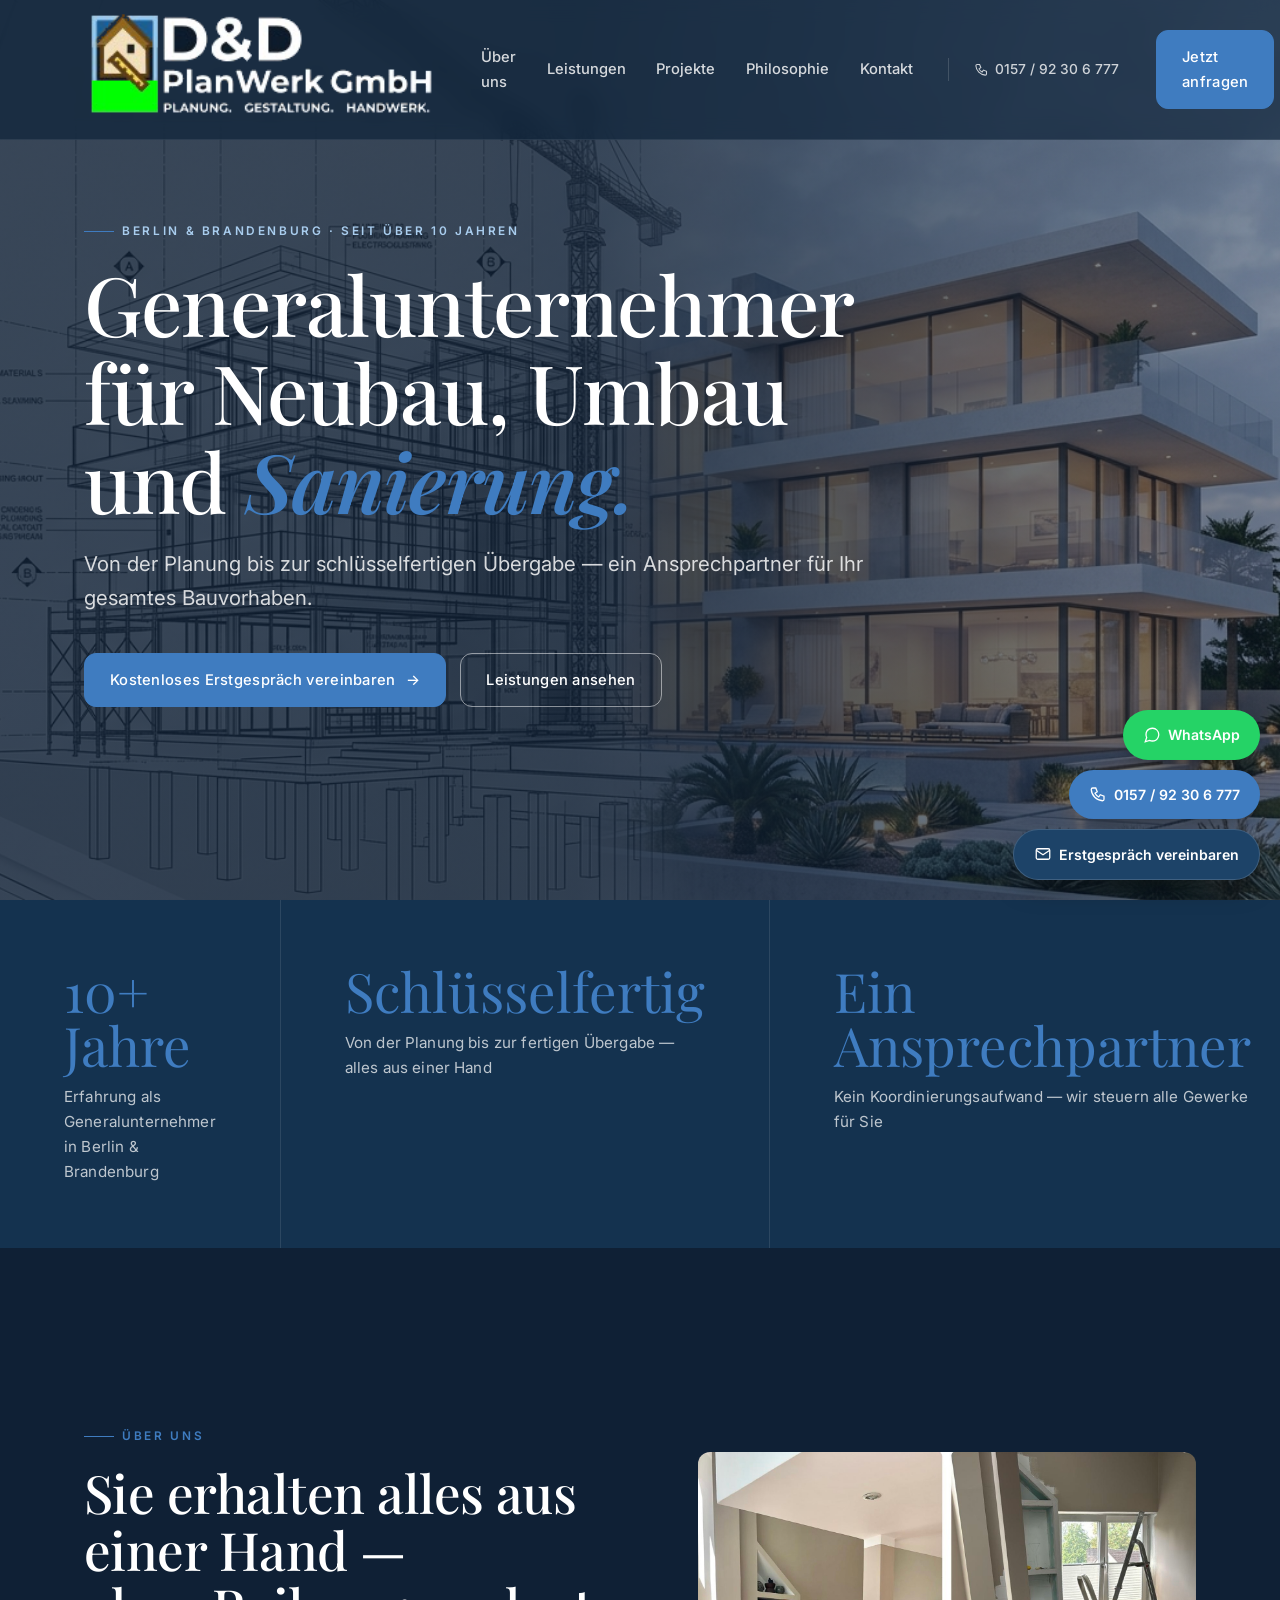
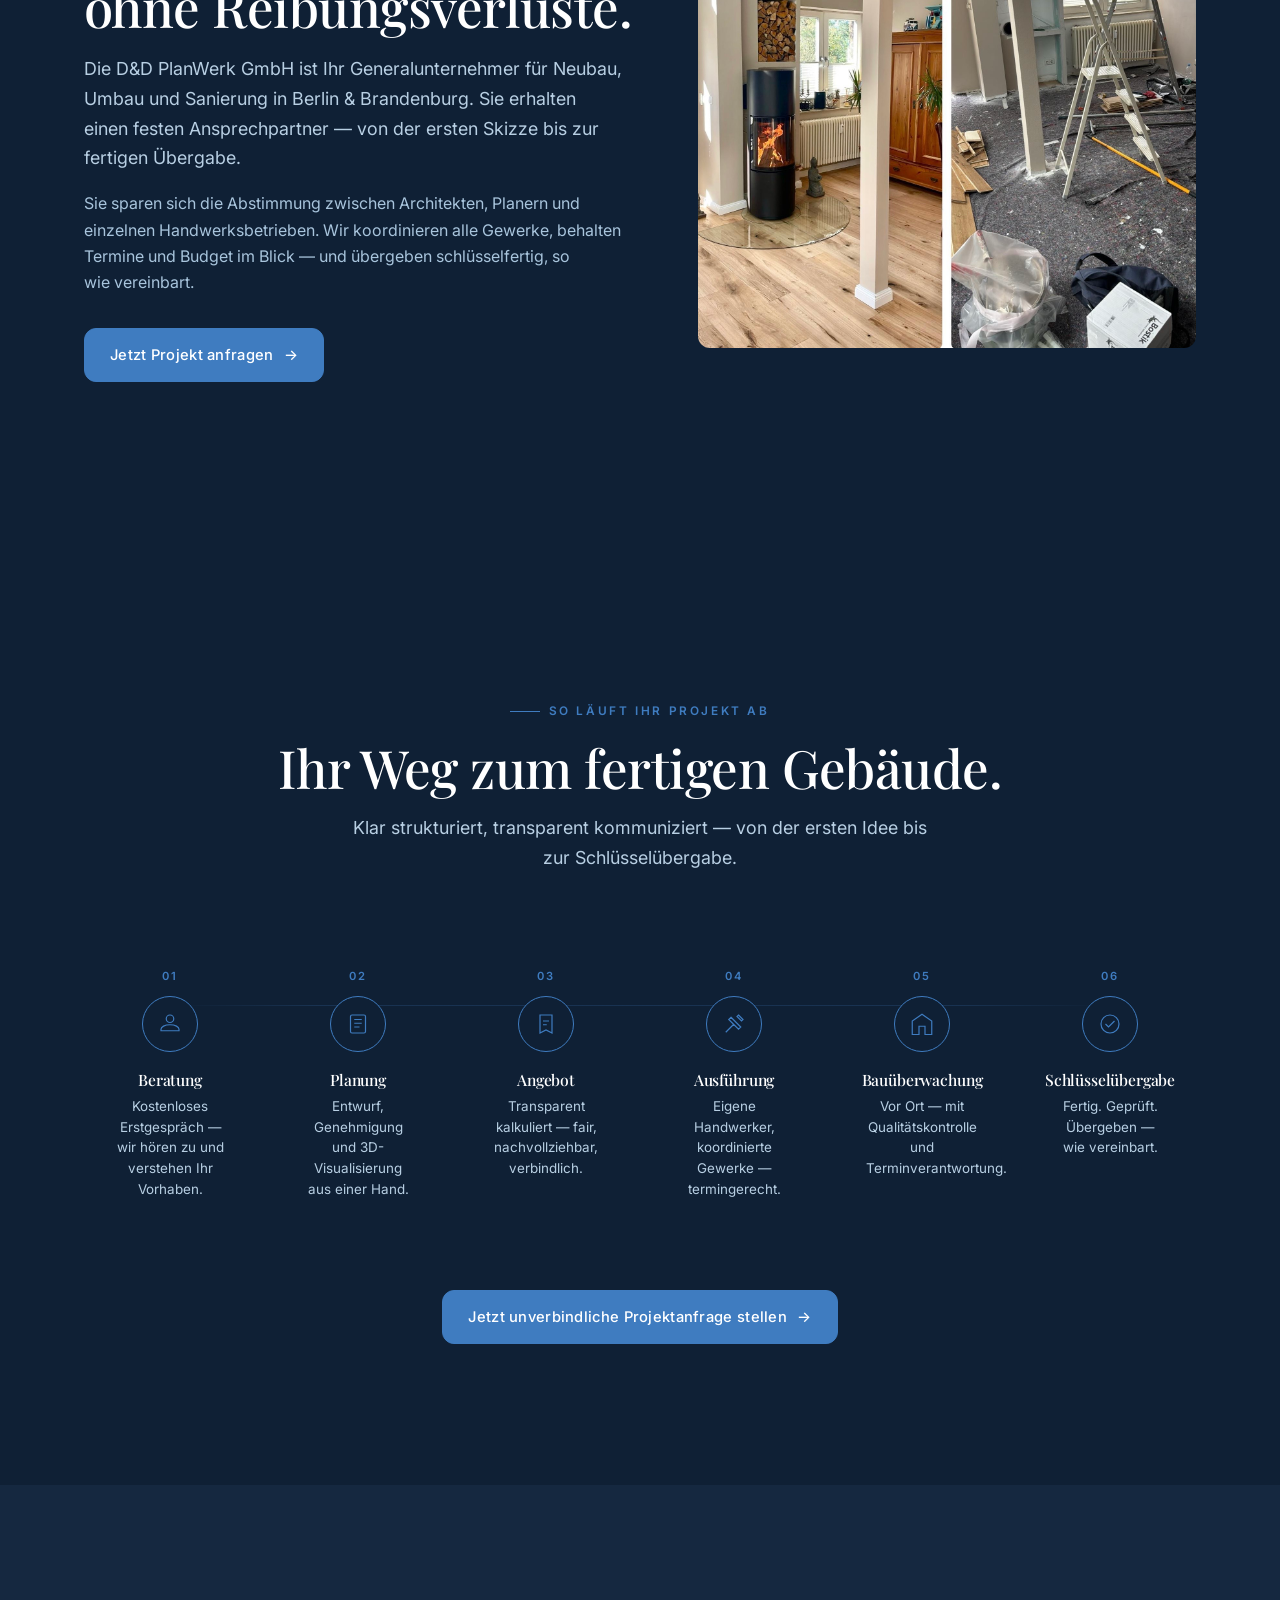
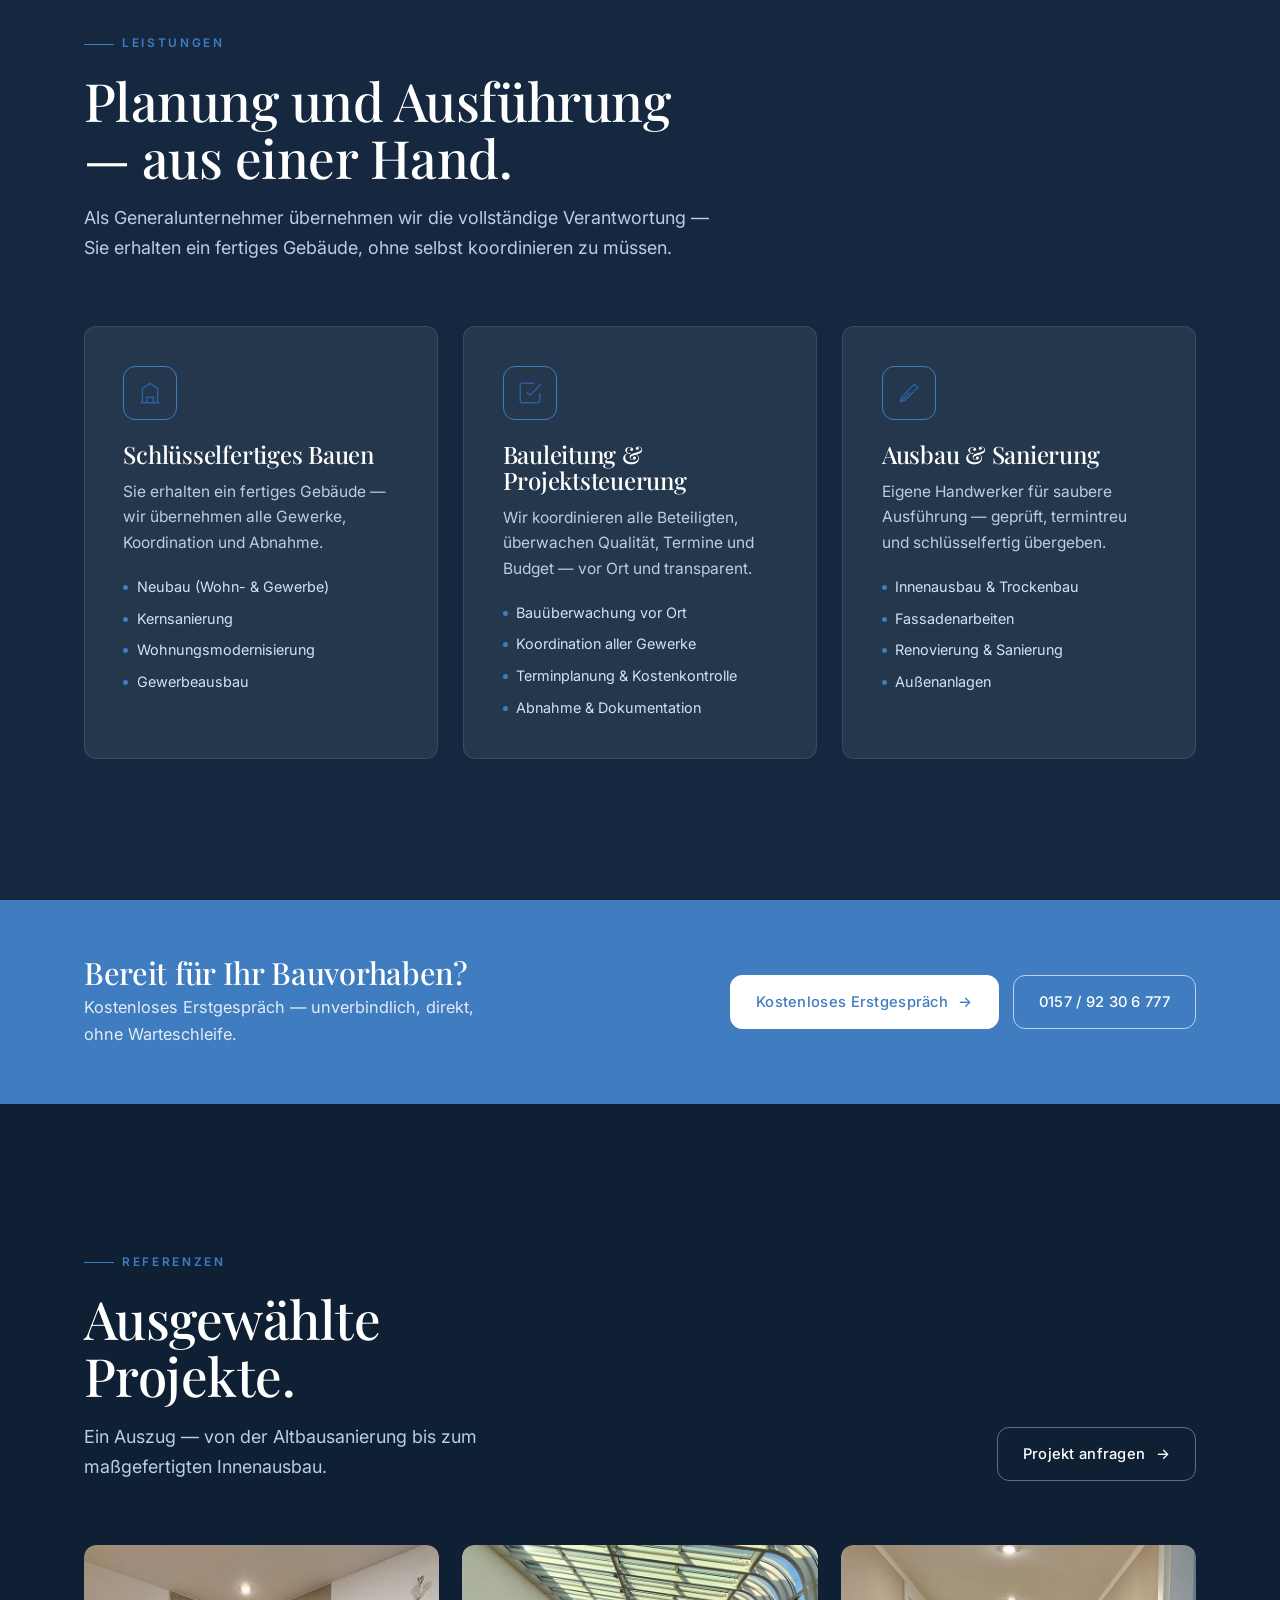
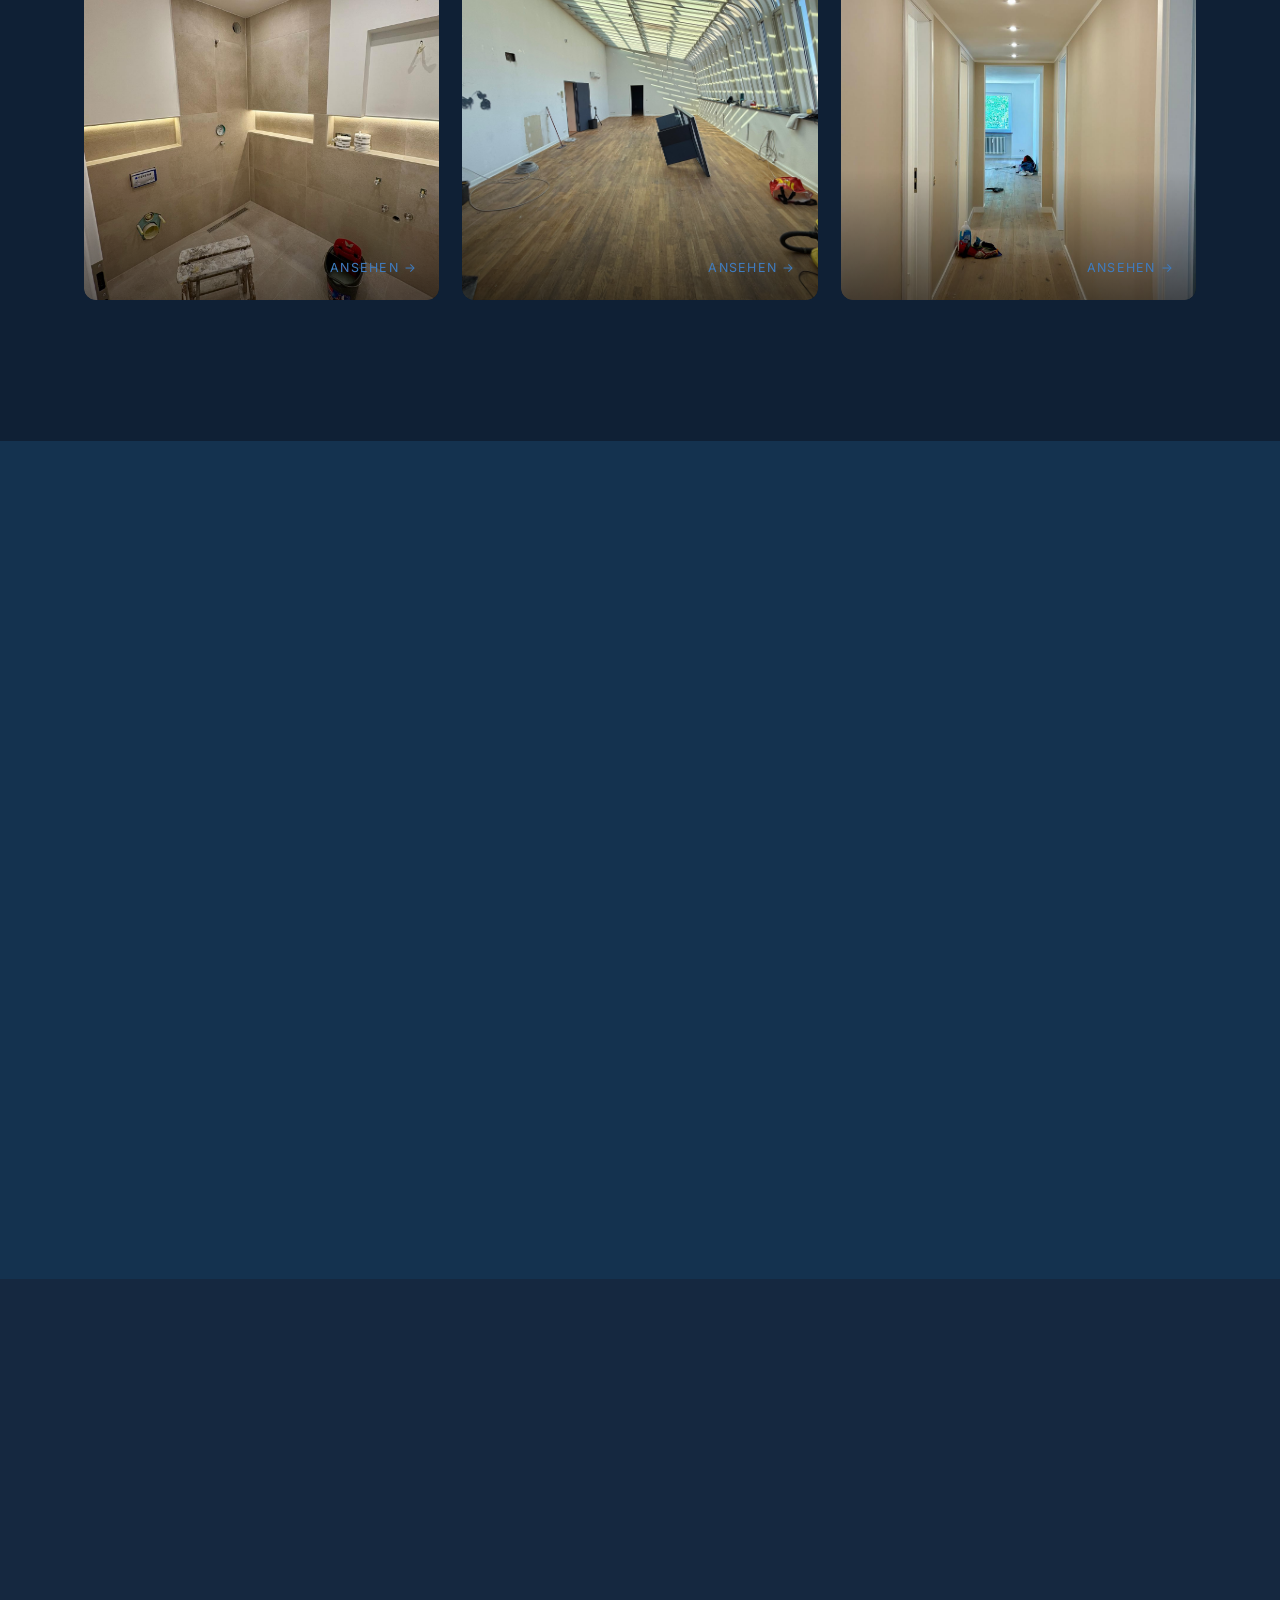
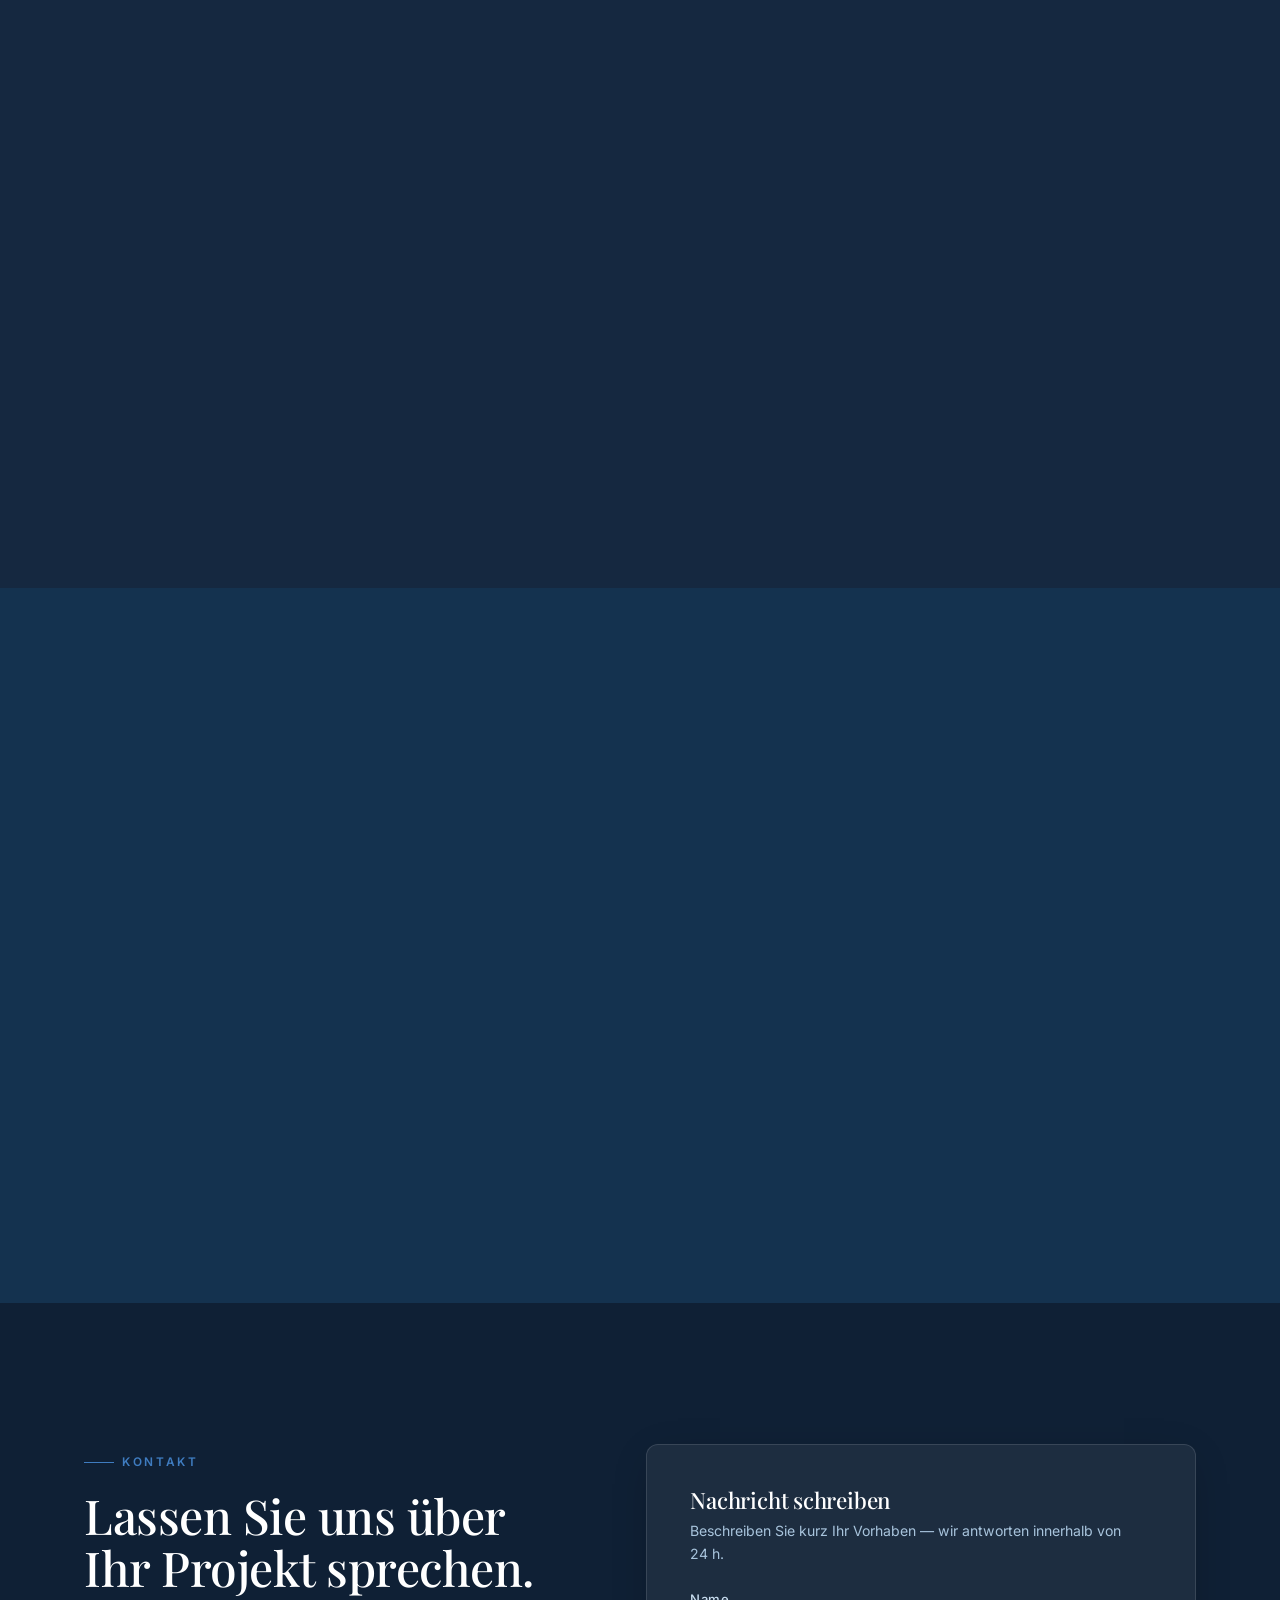
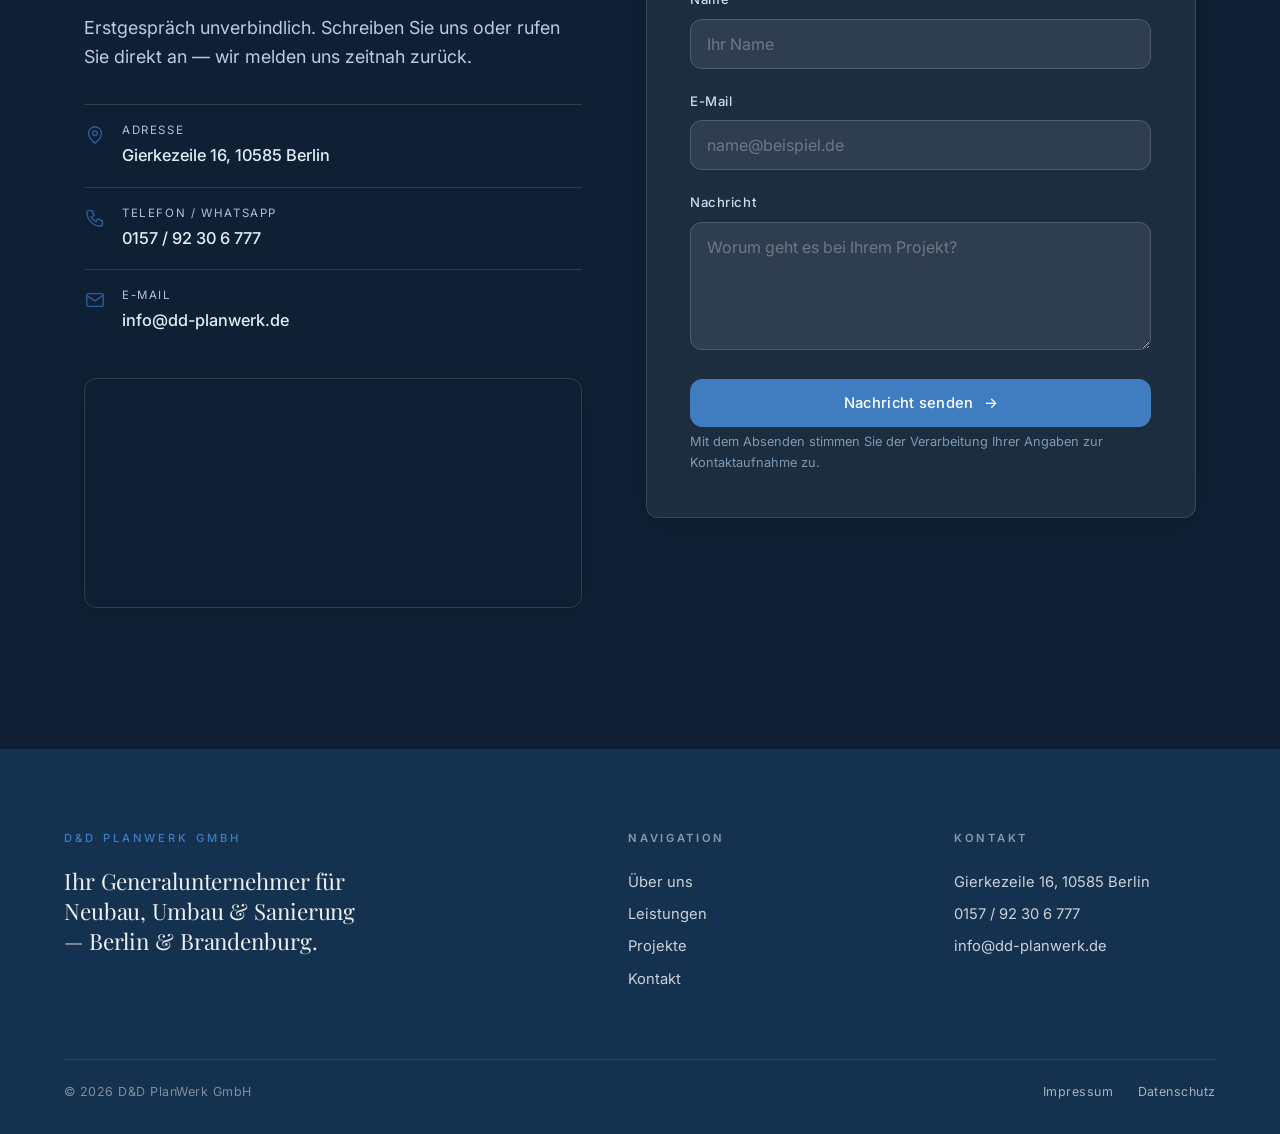
==== index.html @ 65a2e690 "Add files via upload" ====
<!DOCTYPE html>
<html lang="de">
<head>
<meta charset="UTF-8">
<meta name="viewport" content="width=device-width, initial-scale=1.0">
<title>D&D PlanWerk GmbH — Generalunternehmer Berlin & Brandenburg</title>
<meta name="description" content="D&D PlanWerk GmbH – Ihr Generalunternehmer für Neubau, Umbau und Sanierung in Berlin & Brandenburg. Von der Planung bis zur schlüsselfertigen Übergabe – alles aus einer Hand.">
<link rel="preconnect" href="https://fonts.googleapis.com">
<link rel="preconnect" href="https://fonts.gstatic.com" crossorigin>
<link href="https://fonts.googleapis.com/css2?family=Playfair+Display:ital,wght@0,400;0,500;0,600;0,700;1,400&family=Inter:wght@300;400;500;600&display=swap" rel="stylesheet">
<link rel="stylesheet" href="assets/styles.css">
<template id="__bundler_thumbnail" data-bg-color="#0f2035">
  <svg viewBox="0 0 1200 800" xmlns="http://www.w3.org/2000/svg">
    <rect width="1200" height="800" fill="#0f2035"/>
    <rect x="80" y="80" width="200" height="40" rx="4" fill="#3f7cc0" opacity=".6"/>
    <rect x="80" y="200" width="520" height="60" rx="4" fill="#fff" opacity=".9"/>
    <rect x="80" y="280" width="400" height="60" rx="4" fill="#fff" opacity=".9"/>
    <rect x="80" y="360" width="320" height="60" rx="4" fill="#3f7cc0" opacity=".8"/>
    <rect x="80" y="460" width="180" height="48" rx="4" fill="#3f7cc0"/>
    <rect x="280" y="460" width="180" height="48" rx="4" fill="none" stroke="rgba(255,255,255,.4)" stroke-width="2"/>
  </svg>
</template>
</head>
<body data-hero="light">

<!-- ============================== NAV ============================== -->
<nav class="nav" id="nav">
  <a href="#top" class="nav__logo" aria-label="D&D PlanWerk Startseite"><img src="assets/dd-planwerk-logo.png" alt="D&D PlanWerk"></a>
  <div class="nav__links" id="navlinks">
    <a class="lnk" href="#ueber">Über uns</a>
    <a class="lnk" href="#leistungen">Leistungen</a>
    <a class="lnk" href="#projekte">Projekte</a>
    <a class="lnk" href="#philosophie">Philosophie</a>
    <a class="lnk" href="#kontakt">Kontakt</a>
    <a class="nav__tel" href="tel:+4915792306777"><svg viewBox="0 0 24 24" fill="none" stroke="currentColor" stroke-width="1.6"><path d="M5 4h4l2 5-3 2a12 12 0 0 0 5 5l2-3 5 2v4a2 2 0 0 1-2 2A16 16 0 0 1 3 6a2 2 0 0 1 2-2Z"/></svg>0157 / 92 30 6 777</a>
    <a class="btn btn--gold nav__cta" href="#kontakt">Jetzt anfragen</a>
  </div>
  <button class="nav__burger" id="burger" aria-label="Menü öffnen" aria-expanded="false"><span></span><span></span><span></span></button>
  <div class="nav__backdrop" id="navBackdrop"></div>
</nav>

<!-- ============================== HERO ============================== -->
<header class="hero" id="top">
  <div class="hero__inner">
    <span class="eyebrow reveal">Berlin &amp; Brandenburg · seit über 10 Jahren</span>
    <h1 class="reveal" data-d="1">Generalunternehmer für Neubau, Umbau und <span class="gold">Sanierung.</span></h1>
    <p class="lead reveal" data-d="2">Von der Planung bis zur schlüsselfertigen Übergabe — ein Ansprechpartner für Ihr gesamtes Bauvorhaben.</p>
    <div class="hero__btns reveal" data-d="3">
      <a class="btn btn--gold" href="#kontakt">Kostenloses Erstgespräch vereinbaren <span class="arr">→</span></a>
      <a class="btn hero__cta-ghost btn--ghost" href="#leistungen">Leistungen ansehen</a>
    </div>
  </div>
</header>

<!-- ============================== FACTS ============================== -->
<section class="facts" aria-label="Kennzahlen">
  <div class="facts__grid">
    <div class="fact reveal"><div class="fact__num"><span class="count" data-to="10">0</span>+ Jahre</div><div class="fact__label">Erfahrung als Generalunternehmer in Berlin &amp; Brandenburg</div></div>
    <div class="fact reveal" data-d="1"><div class="fact__num">Schlüsselfertig</div><div class="fact__label">Von der Planung bis zur fertigen Übergabe — alles aus einer Hand</div></div>
    <div class="fact reveal" data-d="2"><div class="fact__num">Ein Ansprechpartner</div><div class="fact__label">Kein Koordinierungsaufwand — wir steuern alle Gewerke für Sie</div></div>
  </div>
</section>

<!-- ============================== ÜBER UNS ============================== -->
<section class="sec" id="ueber">
  <div class="wrap about">
    <div class="about__txt">
      <span class="eyebrow reveal">Über uns</span>
      <h2 class="reveal" data-d="1" style="font-size:clamp(2rem,4.4vw,3.3rem);margin-bottom:1.2rem">Sie erhalten alles aus einer Hand —<br>ohne Reibungsverluste.</h2>
      <p class="lead reveal" data-d="1">Die D&amp;D PlanWerk GmbH ist Ihr Generalunternehmer für Neubau, Umbau und Sanierung in Berlin &amp; Brandenburg. Sie erhalten einen festen Ansprechpartner — von der ersten Skizze bis zur fertigen Übergabe.</p>
      <p class="reveal" data-d="2" style="color:var(--ink-soft);margin-top:1.1rem">Sie sparen sich die Abstimmung zwischen Architekten, Planern und einzelnen Handwerksbetrieben. Wir koordinieren alle Gewerke, behalten Termine und Budget im Blick — und übergeben schlüsselfertig, so wie vereinbart.</p>
      <div class="reveal" data-d="3" style="margin-top:2rem">
        <a class="btn btn--gold" href="#kontakt">Jetzt Projekt anfragen <span class="arr">→</span></a>
      </div>
    </div>
    <div class="about__img reveal" data-d="1" style="display:flex;align-items:center;justify-content:center;overflow:hidden;border-radius:var(--radius,12px)"><img src="assets/ueber-uns.jpg" alt="Vorher-Nachher: Sanierung durch D&D PlanWerk" style="width:100%;height:auto;display:block;border-radius:var(--radius,12px)"></div>
  </div>
</section>

<!-- ============================== PROZESS ============================== -->
<section class="sec" id="prozess">
  <div class="wrap">
    <div class="sec__head reveal" style="text-align:center;margin:0 auto;max-width:none">
      <span class="eyebrow">So läuft Ihr Projekt ab</span>
      <h2>Ihr Weg zum fertigen Gebäude.</h2>
      <p class="lead" style="margin:0 auto">Klar strukturiert, transparent kommuniziert — von der ersten Idee bis zur Schlüsselübergabe.</p>
    </div>
    <div class="psteps">
      <div class="pstep reveal" data-d="1">
        <div class="pstep__num">01</div>
        <div class="pstep__ico"><svg viewBox="0 0 32 32" fill="none" stroke="currentColor" stroke-width="1.6"><path d="M16 4a5 5 0 1 1 0 10A5 5 0 0 1 16 4Zm0 13c7 0 12 2.8 12 6v2H4v-2c0-3.2 5-6 12-6Z"/></svg></div>
        <h3>Beratung</h3>
        <p>Kostenloses Erstgespräch — wir hören zu und verstehen Ihr Vorhaben.</p>
      </div>
      <div class="pstep reveal" data-d="2">
        <div class="pstep__num">02</div>
        <div class="pstep__ico"><svg viewBox="0 0 32 32" fill="none" stroke="currentColor" stroke-width="1.6"><rect x="6" y="4" width="20" height="24" rx="2"/><path d="M11 10h10M11 15h10M11 20h7"/></svg></div>
        <h3>Planung</h3>
        <p>Entwurf, Genehmigung und 3D-Visualisierung aus einer Hand.</p>
      </div>
      <div class="pstep reveal" data-d="3">
        <div class="pstep__num">03</div>
        <div class="pstep__ico"><svg viewBox="0 0 32 32" fill="none" stroke="currentColor" stroke-width="1.6"><path d="M8 4h16v24l-8-4-8 4V4Z"/><path d="M12 12h8M12 17h5"/></svg></div>
        <h3>Angebot</h3>
        <p>Transparent kalkuliert — fair, nachvollziehbar, verbindlich.</p>
      </div>
      <div class="pstep reveal">
        <div class="pstep__num">04</div>
        <div class="pstep__ico"><svg viewBox="0 0 32 32" fill="none" stroke="currentColor" stroke-width="1.6"><path d="M5 27 16 16M12 7l13 13-3 3L9 10l3-3ZM22 4l6 6-2 2-6-6 2-2Z"/></svg></div>
        <h3>Ausführung</h3>
        <p>Eigene Handwerker, koordinierte Gewerke — termingerecht.</p>
      </div>
      <div class="pstep reveal" data-d="1">
        <div class="pstep__num">05</div>
        <div class="pstep__ico"><svg viewBox="0 0 32 32" fill="none" stroke="currentColor" stroke-width="1.6"><path d="M16 3 3 12v18h9V19h8v11h9V12L16 3Z"/></svg></div>
        <h3>Bauüberwachung</h3>
        <p>Vor Ort — mit Qualitätskontrolle und Terminverantwortung.</p>
      </div>
      <div class="pstep reveal" data-d="2">
        <div class="pstep__num">06</div>
        <div class="pstep__ico"><svg viewBox="0 0 32 32" fill="none" stroke="currentColor" stroke-width="1.6"><circle cx="16" cy="16" r="12"/><path d="M10 16l4 4 8-8"/></svg></div>
        <h3>Schlüsselübergabe</h3>
        <p>Fertig. Geprüft. Übergeben — wie vereinbart.</p>
      </div>
    </div>
    <div class="psteps__cta reveal">
      <a class="btn btn--gold" href="#kontakt">Jetzt unverbindliche Projektanfrage stellen <span class="arr">→</span></a>
    </div>
  </div>
</section>

<!-- ============================== LEISTUNGEN ============================== -->
<section class="sec sec--paper" id="leistungen">
  <div class="wrap">
    <div class="sec__head reveal">
      <span class="eyebrow">Leistungen</span>
      <h2>Planung und Ausführung — aus einer Hand.</h2>
      <p class="lead">Als Generalunternehmer übernehmen wir die vollständige Verantwortung — Sie erhalten ein fertiges Gebäude, ohne selbst koordinieren zu müssen.</p>
    </div>
    <div class="cards">
      <article class="card reveal" data-d="1">
        <div class="card__ix"><svg viewBox="0 0 24 24" fill="none" stroke="currentColor" stroke-width="1.4"><path d="M3 21h18M5 21V8l7-5 7 5v13M9 21v-5h6v5M9 11h.01M15 11h.01"/></svg></div>
        <h3>Schlüsselfertiges Bauen</h3>
        <p>Sie erhalten ein fertiges Gebäude — wir übernehmen alle Gewerke, Koordination und Abnahme.</p>
        <ul><li>Neubau (Wohn- &amp; Gewerbe)</li><li>Kernsanierung</li><li>Wohnungsmodernisierung</li><li>Gewerbeausbau</li></ul>
      </article>
      <article class="card reveal" data-d="2">
        <div class="card__ix"><svg viewBox="0 0 24 24" fill="none" stroke="currentColor" stroke-width="1.4"><path d="M9 11l3 3L22 4M21 12v7a2 2 0 0 1-2 2H5a2 2 0 0 1-2-2V5a2 2 0 0 1 2-2h11"/></svg></div>
        <h3>Bauleitung &amp; Projektsteuerung</h3>
        <p>Wir koordinieren alle Beteiligten, überwachen Qualität, Termine und Budget — vor Ort und transparent.</p>
        <ul><li>Bauüberwachung vor Ort</li><li>Koordination aller Gewerke</li><li>Terminplanung &amp; Kostenkontrolle</li><li>Abnahme &amp; Dokumentation</li></ul>
      </article>
      <article class="card reveal" data-d="3">
        <div class="card__ix"><svg viewBox="0 0 24 24" fill="none" stroke="currentColor" stroke-width="1.4"><path d="m14 7 3-3 3 3-3 3M4 20l8.5-8.5M14 7l-9 9-1 4 4-1 8.5-8.5"/></svg></div>
        <h3>Ausbau &amp; Sanierung</h3>
        <p>Eigene Handwerker für saubere Ausführung — geprüft, termintreu und schlüsselfertig übergeben.</p>
        <ul><li>Innenausbau &amp; Trockenbau</li><li>Fassadenarbeiten</li><li>Renovierung &amp; Sanierung</li><li>Außenanlagen</li></ul>
      </article>
    </div>
  </div>
</section>

<!-- ============================== CTA BAND ============================== -->
<section class="cta-band">
  <div class="wrap cta-band__inner">
    <div class="cta-band__txt">
      <h3>Bereit für Ihr Bauvorhaben?</h3>
      <p>Kostenloses Erstgespräch — unverbindlich, direkt, ohne Warteschleife.</p>
    </div>
    <div class="cta-band__btns">
      <a class="btn cta-band__primary" href="#kontakt">Kostenloses Erstgespräch <span class="arr">→</span></a>
      <a class="btn cta-band__ghost" href="tel:+4915792306777">0157 / 92 30 6 777</a>
    </div>
  </div>
</section>

<!-- ============================== PROJEKTE ============================== -->
<section class="sec" id="projekte">
  <div class="wrap">
    <div class="sec__head reveal" style="display:flex;justify-content:space-between;align-items:flex-end;flex-wrap:wrap;gap:20px;max-width:none">
      <div style="max-width:48ch">
        <span class="eyebrow">Referenzen</span>
        <h2>Ausgewählte Projekte.</h2>
        <p class="lead">Ein Auszug — von der Altbausanierung bis zum maßgefertigten Innenausbau.</p>
      </div>
      <a class="btn btn--ghost" href="#kontakt">Projekt anfragen <span class="arr">→</span></a>
    </div>
    <div class="proj" id="projGrid">
      <a class="pcard reveal" data-d="1" href="projekt.html?p=01"><div class="ph has-img" style="background-image:url('assets/projekte/01/04-bad-nachher.jpeg')"></div><div class="meta"><b>Altbausanierung Charlottenburg</b><span class="tag">Planung · Handwerk</span><span class="more">Ansehen →</span></div></a>
      <a class="pcard reveal" data-d="2" href="projekt.html?p=02"><div class="ph has-img" style="background-image:url('assets/projekte/02/03-loft-prozess.jpeg')"></div><div class="meta"><b>Loft-Umbau Prenzlauer Berg</b><span class="tag">Gestaltung · Innenausbau</span><span class="more">Ansehen →</span></div></a>
      <a class="pcard reveal" data-d="3" href="projekt.html?p=03"><div class="ph has-img" style="background-image:url('assets/projekte/03/04-flur-nachher.jpeg')"></div><div class="meta"><b>Praxis Mitte</b><span class="tag">Trockenbau · Licht</span><span class="more">Ansehen →</span></div></a>
    </div>
  </div>
</section>

<!-- ============================== PHILOSOPHIE ============================== -->
<section class="sec phil" id="philosophie">
  <div class="wrap">
    <div class="sec__head reveal">
      <span class="eyebrow">Philosophie &amp; Werte</span>
      <h2>Worauf Sie sich bei uns verlassen.</h2>
      <p class="lead">Kein Marketing-Versprechen — sondern die Art, wie wir arbeiten.</p>
    </div>
    <div class="phil__grid phil__grid--5">
      <div class="value reveal" data-d="1">
        <div class="value__ix"><svg viewBox="0 0 44 44" fill="none" stroke="currentColor" stroke-width="1.2"><path d="M22 9l2.6 8H32l-6.5 4.7 2.5 7.8L22 25l-6 4.5 2.5-7.8L12 17h7.4L22 9Z"/></svg></div>
        <h3>Qualität</h3>
        <p>Saubere Ausführung, geprüfte Materialien, lückenlose Dokumentation — wir liefern, was wir versprechen.</p>
      </div>
      <div class="value reveal" data-d="2">
        <div class="value__ix"><svg viewBox="0 0 44 44" fill="none" stroke="currentColor" stroke-width="1.2"><path d="M9 22l9 9 17-17"/><circle cx="22" cy="22" r="18"/></svg></div>
        <h3>Zuverlässigkeit</h3>
        <p>Ein Ansprechpartner, klare Kommunikation, keine Überraschungen — vom ersten Gespräch bis zur Übergabe.</p>
      </div>
      <div class="value reveal" data-d="3">
        <div class="value__ix"><svg viewBox="0 0 44 44" fill="none" stroke="currentColor" stroke-width="1.2"><rect x="10" y="10" width="24" height="24" rx="3"/><path d="M16 8v4M28 8v4M10 20h24"/></svg></div>
        <h3>Termintreue</h3>
        <p>Vereinbarte Termine sind keine Richtwerte. Wir planen verbindlich und halten ein — auch bei komplexen Projekten.</p>
      </div>
      <div class="value reveal">
        <div class="value__ix"><svg viewBox="0 0 44 44" fill="none" stroke="currentColor" stroke-width="1.2"><circle cx="22" cy="22" r="13"/><path d="M22 14v4M18 20a4 4 0 0 1 8 0c0 2-1.3 3.2-2.7 4S22 25.5 22 27M22 29v2"/></svg></div>
        <h3>Kostensicherheit</h3>
        <p>Ehrliche Angebote, nachvollziehbare Kalkulation — was wir nennen, gilt auch wenn es mal eng wird.</p>
      </div>
      <div class="value reveal" data-d="1">
        <div class="value__ix"><svg viewBox="0 0 44 44" fill="none" stroke="currentColor" stroke-width="1.2"><path d="M22 7c6 6 11 9 11 16a11 11 0 0 1-22 0c0-7 5-10 11-16Z"/><path d="M22 16v14"/></svg></div>
        <h3>Nachhaltigkeit</h3>
        <p>Langlebige Materialien, ehrliche Konstruktion — gebaut, um Jahrzehnte zu halten, nicht um nachgebessert zu werden.</p>
      </div>
    </div>
  </div>
</section>

<!-- ============================== TESTIMONIALS ============================== -->
<section class="sec sec--paper" id="stimmen">
  <div class="wrap">
    <div class="sec__head reveal">
      <span class="eyebrow">Google Bewertungen</span>
      <h2>Was Bauherren über uns sagen.</h2>
    </div>
    <div class="g-rating reveal" data-d="1">
      <div class="g-logo">
        <svg viewBox="0 0 24 24" width="36" height="36"><path d="M22.56 12.25c0-.78-.07-1.53-.2-2.25H12v4.26h5.92c-.26 1.37-1.04 2.53-2.21 3.31v2.77h3.57c2.08-1.92 3.28-4.74 3.28-8.09Z" fill="#4285F4"/><path d="M12 23c2.97 0 5.46-.98 7.28-2.66l-3.57-2.77c-.98.66-2.23 1.06-3.71 1.06-2.86 0-5.29-1.93-6.16-4.53H2.18v2.84C3.99 20.53 7.7 23 12 23Z" fill="#34A853"/><path d="M5.84 14.09c-.22-.66-.35-1.36-.35-2.09s.13-1.43.35-2.09V7.07H2.18C1.43 8.55 1 10.22 1 12s.43 3.45 1.18 4.93l3.66-2.84Z" fill="#FBBC05"/><path d="M12 5.38c1.62 0 3.06.56 4.21 1.64l3.15-3.15C17.45 2.09 14.97 1 12 1 7.7 1 3.99 3.47 2.18 7.07l3.66 2.84c.87-2.6 3.3-4.53 6.16-4.53Z" fill="#EA4335"/></svg>
        <span class="g-logo__label">Google</span>
      </div>
      <div class="g-rating__score">4,9</div>
      <div class="g-rating__detail">
        <div class="g-rating__stars">★★★★★</div>
        <div class="g-rating__label">von 5 · Basierend auf Google Bewertungen</div>
      </div>
    </div>
    <div class="quotes">
      <figure class="quote reveal" data-d="1">
        <div class="stars">★★★★★</div>
        <div class="quote__mark">"</div>
        <p>Endlich ein Ansprechpartner statt fünf. Planung und Ausführung liefen Hand in Hand — und der Termin stand.</p>
        <figcaption class="quote__who"><span class="quote__av" data-init="FB"></span><span><b>Familie Berger</b><span>Sanierung Altbau, Charlottenburg</span></span></figcaption>
      </figure>
      <figure class="quote reveal" data-d="2">
        <div class="stars">★★★★★</div>
        <div class="quote__mark">"</div>
        <p>Vom 3D-Entwurf bis zur fertigen Küche alles aus einem Haus. Sauber gearbeitet, fair kalkuliert.</p>
        <figcaption class="quote__who"><span class="quote__av" data-init="MK"></span><span><b>M. Krüger</b><span>Loft-Umbau, Prenzlauer Berg</span></span></figcaption>
      </figure>
      <figure class="quote reveal" data-d="3">
        <div class="stars">★★★★★</div>
        <div class="quote__mark">"</div>
        <p>Transparent, zuverlässig, ehrlich beraten. Man merkt, dass hier Handwerker und Planer zusammensitzen.</p>
        <figcaption class="quote__who"><span class="quote__av" data-init="SP"></span><span><b>Dr. Sane Praxis</b><span>Praxisausbau, Berlin-Mitte</span></span></figcaption>
      </figure>
    </div>
  </div>
</section>

<!-- ============================== FINAL CTA ============================== -->
<section class="final-cta">
  <div class="wrap">
    <div class="final-cta__inner reveal">
      <h2>Ihr Projekt wartet.<br><span class="final-cta__gold">Wir auch.</span></h2>
      <p>Schildern Sie uns kurz Ihr Vorhaben — kostenlos, unverbindlich, ohne Warteschleife. Wir melden uns innerhalb von 24 Stunden.</p>
      <div class="final-cta__btns">
        <a class="btn btn--gold" href="#kontakt">Jetzt Projektanfrage stellen <span class="arr">→</span></a>
        <a class="final-cta__tel" href="tel:+4915792306777"><svg viewBox="0 0 24 24" fill="none" stroke="currentColor" stroke-width="1.5"><path d="M5 4h4l2 5-3 2a12 12 0 0 0 5 5l2-3 5 2v4a2 2 0 0 1-2 2A16 16 0 0 1 3 6a2 2 0 0 1 2-2Z"/></svg>0157 / 92 30 6 777</a>
        <a class="final-cta__tel" href="https://wa.me/4915792306777"><svg viewBox="0 0 24 24" fill="none" stroke="currentColor" stroke-width="1.5"><path d="M21 11.5a8.38 8.38 0 0 1-.9 3.8 8.5 8.5 0 0 1-7.6 4.7 8.38 8.38 0 0 1-3.8-.9L3 21l1.9-5.7a8.38 8.38 0 0 1-.9-3.8 8.5 8.5 0 0 1 4.7-7.6 8.38 8.38 0 0 1 3.8-.9h.5a8.48 8.48 0 0 1 8 8v.5Z"/></svg>WhatsApp schreiben</a>
      </div>
    </div>
  </div>
</section>

<!-- ============================== KONTAKT ============================== -->
<section class="sec" id="kontakt">
  <div class="wrap contact">
    <div class="contact__info reveal">
      <span class="eyebrow">Kontakt</span>
      <h2>Lassen Sie uns über Ihr Projekt sprechen.</h2>
      <p class="lead">Erstgespräch unverbindlich. Schreiben Sie uns oder rufen Sie direkt an — wir melden uns zeitnah zurück.</p>
      <div class="cinfo">
        <div><span class="ic"><svg viewBox="0 0 24 24"><path d="M12 21s-7-5.5-7-11a7 7 0 0 1 14 0c0 5.5-7 11-7 11Z"/><circle cx="12" cy="10" r="2.5"/></svg></span><span><small>Adresse</small><b>Gierkezeile 16, 10585 Berlin</b></span></div>
        <a href="tel:+4915792306777"><span class="ic"><svg viewBox="0 0 24 24"><path d="M5 4h4l2 5-3 2a12 12 0 0 0 5 5l2-3 5 2v4a2 2 0 0 1-2 2A16 16 0 0 1 3 6a2 2 0 0 1 2-2Z"/></svg></span><span><small>Telefon / WhatsApp</small><b>0157 / 92 30 6 777</b></span></a>
        <a href="mailto:info@dd-planwerk.de"><span class="ic"><svg viewBox="0 0 24 24"><rect x="3" y="5" width="18" height="14" rx="2"/><path d="m3 7 9 6 9-6"/></svg></span><span><small>E-Mail</small><b>info@dd-planwerk.de</b></span></a>
      </div>
      <div class="map">
        <iframe title="Karte — Gierkezeile 16, 10585 Berlin" loading="eager" referrerpolicy="no-referrer-when-downgrade" src="https://www.google.com/maps?q=Gierkezeile%2016,%2010585%20Berlin&output=embed"></iframe>
      </div>
    </div>
    <div class="reveal" data-d="1">
      <form class="form" id="form" novalidate>
        <div class="form__head">
          <h3>Nachricht schreiben</h3>
          <p>Beschreiben Sie kurz Ihr Vorhaben — wir antworten innerhalb von 24 h.</p>
        </div>
        <div class="form__ok" id="ok"><span style="font-size:1.2rem">✓</span> Vielen Dank! Ihre Nachricht ist angekommen — wir melden uns zeitnah.</div>
        <div class="field" id="f-name">
          <label for="name">Name</label>
          <input id="name" name="name" type="text" placeholder="Ihr Name" autocomplete="name">
          <span class="err">Bitte geben Sie Ihren Namen ein.</span>
        </div>
        <div class="field" id="f-email">
          <label for="email">E-Mail</label>
          <input id="email" name="email" type="email" placeholder="name@beispiel.de" autocomplete="email">
          <span class="err">Bitte geben Sie eine gültige E-Mail-Adresse ein.</span>
        </div>
        <div class="field" id="f-msg">
          <label for="msg">Nachricht</label>
          <textarea id="msg" name="msg" placeholder="Worum geht es bei Ihrem Projekt?"></textarea>
          <span class="err">Bitte beschreiben Sie kurz Ihr Anliegen.</span>
        </div>
        <button class="btn btn--gold" type="submit" style="width:100%;justify-content:center">Nachricht senden <span class="arr">→</span></button>
        <p class="form__note">Mit dem Absenden stimmen Sie der Verarbeitung Ihrer Angaben zur Kontaktaufnahme zu.</p>
      </form>
    </div>
  </div>
</section>

<!-- ============================== FOOTER ============================== -->
<footer class="foot">
  <div class="foot__top">
    <div>
      <span class="foot__eyebrow">D&amp;D PlanWerk GmbH</span>
      <p class="foot__tag">Ihr Generalunternehmer für Neubau, Umbau &amp; Sanierung — Berlin &amp; Brandenburg.</p>
    </div>
    <div class="foot__cols">
      <div class="foot__col">
        <h5>Navigation</h5>
        <a href="#ueber">Über uns</a><a href="#leistungen">Leistungen</a><a href="#projekte">Projekte</a><a href="#kontakt">Kontakt</a>
      </div>
      <div class="foot__col">
        <h5>Kontakt</h5>
        <p>Gierkezeile 16, 10585 Berlin</p>
        <a href="tel:+4915792306777">0157 / 92 30 6 777</a>
        <a href="mailto:info@dd-planwerk.de">info@dd-planwerk.de</a>
      </div>
    </div>
  </div>
  <div class="foot__bar">
    <span>© 2026 D&amp;D PlanWerk GmbH</span>
    <nav><a href="#" class="js-legal" data-doc="impressum">Impressum</a><a href="#" class="js-legal" data-doc="datenschutz">Datenschutz</a></nav>
  </div>
</footer>

<!-- ============================== FLOATING CONTACT ============================== -->
<div class="fab-group" id="fabGroup">
  <a class="fab fab--wa" href="https://wa.me/4915792306777" target="_blank" rel="noopener" aria-label="WhatsApp schreiben">
    <svg viewBox="0 0 24 24" fill="none" stroke="currentColor" stroke-width="1.7"><path d="M21 11.5a8.38 8.38 0 0 1-.9 3.8 8.5 8.5 0 0 1-7.6 4.7 8.38 8.38 0 0 1-3.8-.9L3 21l1.9-5.7a8.38 8.38 0 0 1-.9-3.8 8.5 8.5 0 0 1 4.7-7.6 8.38 8.38 0 0 1 3.8-.9h.5a8.48 8.48 0 0 1 8 8v.5Z"/></svg>
    <span class="fab__txt">WhatsApp</span>
  </a>
  <a class="fab fab--tel" href="tel:+4915792306777" aria-label="Direkt anrufen">
    <svg viewBox="0 0 24 24" fill="none" stroke="currentColor" stroke-width="1.7"><path d="M5 4h4l2 5-3 2a12 12 0 0 0 5 5l2-3 5 2v4a2 2 0 0 1-2 2A16 16 0 0 1 3 6a2 2 0 0 1 2-2Z"/></svg>
    <span class="fab__txt">0157 / 92 30 6 777</span>
  </a>
  <a class="fab fab--form" href="#kontakt" aria-label="Kontaktformular">
    <svg viewBox="0 0 24 24" fill="none" stroke="currentColor" stroke-width="1.7"><rect x="3" y="5" width="18" height="14" rx="2"/><path d="m3 7 9 6 9-6"/></svg>
    <span class="fab__txt">Erstgespräch vereinbaren</span>
  </a>
</div>

<!-- ============================== LEGAL OVERLAY ============================== -->
<div class="legal" id="legal" role="dialog" aria-modal="true" aria-labelledby="legal-title">
  <div class="legal__panel">
    <button class="legal__close" id="legal-close" aria-label="Schließen">×</button>

    <!-- IMPRESSUM -->
    <article class="legal__doc" id="doc-impressum" hidden>
      <span class="eyebrow">Rechtliches</span>
      <h2 id="legal-title-imp">Impressum</h2>
      <h3>Angaben gemäß § 5 DDG</h3>
      <p class="kv"><b>D&amp;D PlanWerk GmbH</b></p>
      <p class="kv">Gierkezeile 16</p>
      <p class="kv">10585 Berlin</p>
      <p class="kv">Deutschland</p>
      <p class="kv" style="margin-top:.6rem">Telefon: <a href="tel:+4915792306777">+49 1579 2306777</a></p>
      <p class="kv">E-Mail: <a href="mailto:info@dd-planwerk.de">info@dd-planwerk.de</a></p>
      <p class="kv">Vertreten durch die Geschäftsführung</p>
      <h3>Handelsregistereintrag</h3>
      <p class="kv">Handelsregister: Amtsgericht Potsdam</p>
      <p class="kv">Handelsregisternummer (HRB): 39822</p>
      <h3>Umsatzsteuer</h3>
      <p class="kv">Umsatzsteuer-Identifikationsnummer gemäß § 27a UStG: DE450839998</p>
      <h3>Verantwortlich für den Inhalt nach § 18 Abs. 2 MStV</h3>
      <p class="kv">D&amp;D PlanWerk GmbH, Gierkezeile 16, 10585 Berlin</p>
      <h3>EU-Streitbeilegung / OS-Plattform</h3>
      <p>Die Europäische Kommission stellt eine Plattform zur Online-Streitbeilegung (OS) bereit: <a href="https://ec.europa.eu/consumers/odr" target="_blank" rel="noopener">https://ec.europa.eu/consumers/odr</a>. Wir sind nicht verpflichtet und nicht bereit, an einem Streitbeilegungsverfahren vor einer Verbraucherschlichtungsstelle teilzunehmen.</p>
      <h3>Haftung für Inhalte</h3>
      <p>Als Diensteanbieter sind wir gemäß § 7 Abs. 1 TMG für eigene Inhalte auf diesen Seiten verantwortlich. Nach §§ 8 bis 10 TMG sind wir jedoch nicht verpflichtet, übermittelte oder gespeicherte fremde Informationen zu überwachen oder nach Umständen zu forschen, die auf eine rechtswidrige Tätigkeit hinweisen.</p>
      <h3>Haftung für Links</h3>
      <p>Für externe Links zu fremden Webseiten übernehmen wir keine Haftung. Für deren Inhalte sind ausschließlich die jeweiligen Betreiber verantwortlich.</p>
      <h3>Urheberrecht</h3>
      <p>Die auf dieser Website veröffentlichten Inhalte unterliegen dem deutschen Urheberrecht. Jede Art der Verwertung bedarf der vorherigen schriftlichen Zustimmung des jeweiligen Rechteinhabers.</p>
    </article>

    <!-- DATENSCHUTZ -->
    <article class="legal__doc" id="doc-datenschutz" hidden>
      <span class="eyebrow">Rechtliches</span>
      <h2 id="legal-title-ds">Datenschutzerklärung</h2>
      <p class="intro">Der Schutz Ihrer personenbezogenen Daten hat für die D&amp;D PlanWerk GmbH höchste Priorität.</p>
      <h3>1. Verantwortlicher für die Datenverarbeitung</h3>
      <p class="kv"><b>D&amp;D PlanWerk GmbH</b>, Gierkezeile 16, 10585 Berlin</p>
      <p class="kv">E-Mail: <a href="mailto:info@dd-planwerk.de">info@dd-planwerk.de</a> · Telefon: +49 1579 2306777</p>
      <h3>2. Grundsätze der Datenverarbeitung</h3>
      <p>Wir verarbeiten personenbezogene Daten ausschließlich im gesetzlich erlaubten Rahmen sowie nach den Grundsätzen: Rechtmäßigkeit, Transparenz, Zweckbindung, Datenminimierung, Richtigkeit, Speicherbegrenzung, Integrität und Vertraulichkeit.</p>
      <h3>3. Daten beim Besuch unserer Website</h3>
      <p>Beim Aufruf werden automatisiert Informationen erfasst: IP-Adresse, Datum/Uhrzeit, abgerufene Inhalte, Browser-Typ und Betriebssystem. Rechtsgrundlage: Art. 6 Abs. 1 lit. f DSGVO.</p>
      <h3>4. Kontaktaufnahme</h3>
      <p>Wenn Sie uns kontaktieren, verarbeiten wir Ihre Daten zur Beantwortung Ihres Anliegens. Rechtsgrundlage: Art. 6 Abs. 1 lit. b DSGVO.</p>
      <h3>5. Cookies</h3>
      <p>Technisch notwendige Cookies werden ohne Einwilligung verwendet. Optionale Cookies nur nach ausdrücklicher Zustimmung.</p>
      <h3>6. Datensicherheit</h3>
      <p>Wir setzen technische und organisatorische Sicherheitsmaßnahmen nach Art. 32 DSGVO ein (u. a. SSL-Verschlüsselung).</p>
      <h3>7. Rechte der betroffenen Personen</h3>
      <p>Sie haben jederzeit das Recht auf Auskunft (Art. 15), Berichtigung (Art. 16), Löschung (Art. 17), Einschränkung (Art. 18), Datenübertragbarkeit (Art. 20) und Widerspruch (Art. 21 DSGVO).</p>
      <h3>8. Änderungen dieser Datenschutzerklärung</h3>
      <p>Wir behalten uns vor, diese Datenschutzerklärung anzupassen, um sie gesetzlichen Anforderungen anzupassen.</p>
    </article>
  </div>
</div>

<!-- ============================== TWEAKS ============================== -->
<div id="tweaks">
  <h4>Tweaks <button class="tw-close" id="tw-close" aria-label="Schließen">×</button></h4>
  <div class="tw-row">
    <span>Hero</span>
    <div class="seg" data-key="hero"><button data-val="dark">Dunkel</button><button data-val="light">Hell</button></div>
  </div>
  <div class="tw-row">
    <span>Akzentfarbe</span>
    <div class="seg" data-key="accent"><button data-val="blau">Blau</button><button data-val="hell">Hellblau</button></div>
  </div>
  <div class="tw-row">
    <span>Eckenstil</span>
    <div class="seg" data-key="corners"><button data-val="sharp">Scharf</button><button data-val="soft">Weich</button></div>
  </div>
</div>

<script>
if('scrollRestoration' in history){ history.scrollRestoration = 'manual'; }
(function(){
  const nav = performance.getEntriesByType && performance.getEntriesByType('navigation')[0];
  const isReload = nav ? nav.type === 'reload' : (performance.navigation && performance.navigation.type === 1);
  if(isReload && location.hash){ history.replaceState(null, '', location.pathname + location.search); }
  window.addEventListener('load', ()=>{ if(isReload || !location.hash) window.scrollTo(0,0); });
})();

const TWEAKS = { "hero": "dark", "accent": "blau", "corners": "soft" };
const ACCENTS = {
  blau:{a:"#3f7cc0",d:"#2c5e9b",t:"rgba(63,124,192,.12)"},
  hell:{a:"#6fa8dc",d:"#3f7cc0",t:"rgba(111,168,220,.16)"}
};
function applyTweaks(){
  document.body.setAttribute('data-hero', TWEAKS.hero);
  const ac = ACCENTS[TWEAKS.accent] || ACCENTS.blau;
  document.documentElement.style.setProperty('--gold', ac.a);
  document.documentElement.style.setProperty('--gold-deep', ac.d);
  document.documentElement.style.setProperty('--gold-tint', ac.t);
  document.documentElement.style.setProperty('--radius', TWEAKS.corners === 'soft' ? '12px' : '0px');
  document.querySelectorAll('#tweaks .seg').forEach(seg=>{
    const key = seg.dataset.key;
    seg.querySelectorAll('button').forEach(b=>b.classList.toggle('on', b.dataset.val === TWEAKS[key]));
  });
}
applyTweaks();

window.addEventListener('message', e=>{
  const t = e.data && e.data.type;
  if(t === '__activate_edit_mode') document.getElementById('tweaks').classList.add('show');
  if(t === '__deactivate_edit_mode') document.getElementById('tweaks').classList.remove('show');
});
window.parent.postMessage({type:'__edit_mode_available'}, '*');
document.getElementById('tw-close').addEventListener('click', ()=>{
  document.getElementById('tweaks').classList.remove('show');
  window.parent.postMessage({type:'__edit_mode_dismissed'}, '*');
});
document.querySelectorAll('#tweaks .seg button').forEach(btn=>{
  btn.addEventListener('click', ()=>{
    const key = btn.closest('.seg').dataset.key;
    TWEAKS[key] = btn.dataset.val;
    applyTweaks();
    window.parent.postMessage({type:'__edit_mode_set_keys', edits:{[key]:btn.dataset.val}}, '*');
  });
});

const nav = document.getElementById('nav');
const onScroll = ()=> nav.classList.toggle('scrolled', window.scrollY > 40);
onScroll(); window.addEventListener('scroll', onScroll, {passive:true});

const burger = document.getElementById('burger');
const backdrop = document.getElementById('navBackdrop');
function setMenu(open){
  nav.classList.toggle('open', open);
  document.body.classList.toggle('menu-open', open);
  burger.setAttribute('aria-expanded', open ? 'true' : 'false');
  burger.setAttribute('aria-label', open ? 'Menü schließen' : 'Menü öffnen');
}
burger.addEventListener('click', ()=> setMenu(!nav.classList.contains('open')));
backdrop.addEventListener('click', ()=> setMenu(false));
document.querySelectorAll('#navlinks a').forEach(a=> a.addEventListener('click', ()=> setMenu(false)));
window.addEventListener('keydown', e=>{ if(e.key === 'Escape') setMenu(false); });

const projMore = document.getElementById('projMore');
if(projMore){
  projMore.addEventListener('click', ()=>{
    document.getElementById('projGrid').classList.add('show-all');
    projMore.style.display = 'none';
  });
}

const io = ('IntersectionObserver' in window) ? new IntersectionObserver((ents)=>{
  ents.forEach(en=>{ if(en.isIntersecting){ en.target.classList.add('in'); io.unobserve(en.target); } });
}, {threshold:.14, rootMargin:'0px 0px -8% 0px'}) : null;
document.querySelectorAll('.reveal').forEach(el=>{ io ? io.observe(el) : el.classList.add('in'); });

document.querySelectorAll('.count').forEach(el=>{
  const to = +el.dataset.to; let started=false;
  const run=()=>{ if(started) return; started=true; let n=0;
    const step=()=>{ n+=Math.ceil(to/28); if(n>=to){el.textContent=to;return;} el.textContent=n; requestAnimationFrame(step); };
    step();
  };
  if('IntersectionObserver' in window){
    const o=new IntersectionObserver(es=>es.forEach(e=>{if(e.isIntersecting){run();o.disconnect();}}),{threshold:.6});
    o.observe(el);
  } else run();
});

const form = document.getElementById('form');
const emailRe = /^[^\s@]+@[^\s@]+\.[^\s@]+$/;
function setErr(id, bad){ document.getElementById(id).classList.toggle('invalid', bad); return !bad; }
form.addEventListener('submit', e=>{
  e.preventDefault();
  const name = form.name.value.trim();
  const email = form.email.value.trim();
  const msg = form.msg.value.trim();
  let ok = true;
  ok = setErr('f-name', name.length < 2) && ok;
  ok = setErr('f-email', !emailRe.test(email)) && ok;
  ok = setErr('f-msg', msg.length < 5) && ok;
  if(!ok){ form.querySelector('.invalid input,.invalid textarea')?.focus(); return; }
  document.getElementById('ok').classList.add('show');
  form.reset();
});
['name','email','msg'].forEach(n=>{
  const f = form[n];
  f.addEventListener('input', ()=> f.closest('.field').classList.remove('invalid'));
});

const legal = document.getElementById('legal');
const titleMap = {impressum:'legal-title-imp', datenschutz:'legal-title-ds'};
function openLegal(doc){
  document.querySelectorAll('.legal__doc').forEach(d=> d.hidden = true);
  const target = document.getElementById('doc-'+doc);
  if(!target) return;
  target.hidden = false;
  legal.setAttribute('aria-labelledby', titleMap[doc] || '');
  legal.classList.add('show');
  document.body.style.overflow = 'hidden';
  legal.scrollTop = 0;
  document.getElementById('legal-close').focus();
}
function closeLegal(){ legal.classList.remove('show'); document.body.style.overflow=''; }
document.querySelectorAll('.js-legal').forEach(a=>{
  a.addEventListener('click', e=>{ e.preventDefault(); openLegal(a.dataset.doc); });
});
document.getElementById('legal-close').addEventListener('click', closeLegal);
legal.addEventListener('click', e=>{ if(e.target === legal) closeLegal(); });
window.addEventListener('keydown', e=>{ if(e.key === 'Escape' && legal.classList.contains('show')) closeLegal(); });

(function(){
  const fabGroup = document.getElementById('fabGroup');
  const foot = document.querySelector('.foot');
  if(!fabGroup || !foot) return;
  const obs = new IntersectionObserver(function(entries){
    entries.forEach(function(e){
      fabGroup.style.opacity = e.isIntersecting ? '0' : '1';
      fabGroup.style.pointerEvents = e.isIntersecting ? 'none' : '';
    });
  }, {threshold: 0.1});
  obs.observe(foot);
})();
</script>
</body>
</html>
---- assets/styles.css ----
/* ============================================================
   DESIGN SYSTEM — D&D PlanWerk
   Palette : Tiefblau #14324f · Weiß / Hellblau · Akzentblau #3f7cc0
   Type    : Playfair Display (Headlines) · Inter (Fließtext)
   ============================================================ */
:root{
  --ink:#14324f;           /* tiefes, ruhiges Navy */
  --ink-2:#1d4368;
  --ink-soft:#a8c4dc;      /* weiches Blaugrau auf Dunkel */
  --line:rgba(255,255,255,.12);
  --paper:#0f2035;          /* dunkles Blau */
  --paper-2:#152840;        /* etwas anderes Dunkelblau */
  --paper-3:#1c3553;        /* placeholder ground */
  --gold:#3f7cc0;          /* Akzent (Tweak-bar) */
  --gold-deep:#2c5e9b;
  --gold-tint:rgba(63,124,192,.12);
  --radius:0px;            /* Eckenstil (Tweak-bar) */
  --container:1240px;
  --gut:clamp(20px,5vw,64px);
  --maxc:#14324f;
}
*{box-sizing:border-box;margin:0;padding:0}
html{scroll-behavior:smooth}
body{
  font-family:'Inter',system-ui,sans-serif;
  color:#e2edf6;
  background:var(--paper);
  line-height:1.65;
  -webkit-font-smoothing:antialiased;
  text-rendering:optimizeLegibility;
  overflow-x:hidden;
}
h1,h2,h3,h4{font-family:'Playfair Display',Georgia,serif;font-weight:500;line-height:1.08;letter-spacing:-.01em;color:#fff}
p{text-wrap:pretty}
a{color:inherit;text-decoration:none}
img{display:block;max-width:100%}
html{scroll-padding-top:20px}
section{scroll-margin-top:20px}

.wrap{max-width:var(--container);margin:0 auto;padding-inline:var(--gut)}
.eyebrow{
  font-family:'Inter',sans-serif;font-weight:600;font-size:.74rem;
  letter-spacing:.22em;text-transform:uppercase;color:var(--gold);
  display:inline-flex;align-items:center;gap:.7em;margin-bottom:1.1rem;
}
.eyebrow::before{content:"";width:30px;height:1px;background:var(--gold)}
.lead{font-size:clamp(1.05rem,1.4vw,1.18rem);color:#b8cfe3;max-width:62ch}

/* ---------- Buttons ---------- */
.btn{
  --bg:var(--ink);--fg:#fff;--bd:var(--ink);
  display:inline-flex;align-items:center;gap:.7em;
  font-family:'Inter',sans-serif;font-weight:500;font-size:.92rem;letter-spacing:.02em;
  padding:.95em 1.7em;border-radius:var(--radius);
  background:var(--bg);color:var(--fg);border:1px solid var(--bd);
  cursor:pointer;transition:transform .35s cubic-bezier(.2,.8,.2,1),background .3s,color .3s,box-shadow .35s;
}
.btn:hover{transform:translateY(-3px);box-shadow:0 14px 30px -14px rgba(0,0,0,.45)}
.btn .arr{transition:transform .35s}
.btn:hover .arr{transform:translateX(5px)}
.btn--gold{--bg:var(--gold);--fg:#fff;--bd:var(--gold)}
.btn--gold:hover{--bg:var(--gold-deep);--bd:var(--gold-deep);--fg:#fff}
.btn--ghost{--bg:transparent;--fg:#fff;--bd:rgba(255,255,255,.35)}
.btn--ghost:hover{--bg:#fff;--fg:var(--ink);--bd:#fff}
.btn--ghost-light{--bg:transparent;--fg:#fff;--bd:rgba(255,255,255,.45)}
.btn--ghost-light:hover{--bg:#fff;--fg:var(--ink);--bd:#fff}

/* ---------- Placeholder image field ---------- */
.ph{
  position:relative;background:var(--paper-3);overflow:hidden;border-radius:var(--radius);
  background-image:repeating-linear-gradient(135deg,rgba(26,26,26,.045) 0 2px,transparent 2px 13px);
  display:flex;align-items:flex-end;
}
.ph::after{
  content:attr(data-label);
  font-family:'IBM Plex Mono',ui-monospace,'SF Mono',Menlo,monospace;
  font-size:.7rem;letter-spacing:.06em;color:#9a9183;
  padding:12px 14px;line-height:1.45;text-transform:uppercase;
}
.ph--dark{background:#222;background-image:repeating-linear-gradient(135deg,rgba(255,255,255,.05) 0 2px,transparent 2px 13px)}
.ph--dark::after{color:#7f786d}
.ph.has-img{background-color:#222;background-size:cover;background-position:center;background-repeat:no-repeat;background-image:none}
.ph.has-img::after{display:none}

/* ============================================================ NAV */
.nav{
  position:fixed;inset:0 0 auto 0;z-index:100;
  height:140px;
  display:flex;align-items:stretch;justify-content:space-between;
  padding:0 var(--gut);
  background:rgba(16,37,59,.72);backdrop-filter:blur(10px);
  border-bottom:1px solid rgba(255,255,255,.08);
  transition:background .4s,box-shadow .4s,border-color .4s;
}
.nav.scrolled{background:rgba(13,30,48,.95);box-shadow:0 1px 0 rgba(0,0,0,.2),0 18px 40px -34px rgba(0,0,0,.7);border-color:rgba(255,255,255,.1);height:100px}
.nav__logo{display:flex;align-items:center}
.nav__logo img{height:157%;width:auto;max-height:238px;max-width:417px;object-fit:contain;transition:max-height .4s}
.nav.scrolled .nav__logo img{max-height:140px}
.nav__links{display:flex;align-items:center;gap:clamp(18px,2.4vw,38px);margin-left:auto;height:100%}
.nav__links a.lnk{
  font-size:.92rem;font-weight:500;color:rgba(255,255,255,.82);position:relative;padding:4px 0;
}
.nav__links a.lnk::after{content:"";position:absolute;left:0;bottom:0;height:1.5px;width:0;background:var(--gold);transition:width .35s}
.nav__links a.lnk:hover{color:#fff}
.nav__links a.lnk:hover::after{width:100%}
.nav__cta{margin-left:6px}
.nav__burger{display:none;flex-direction:column;gap:5px;background:none;border:0;cursor:pointer;padding:8px}
.nav__burger span{width:24px;height:2px;background:#fff;transition:.35s}
.nav.open .nav__burger span:nth-child(1){transform:translateY(7px) rotate(45deg)}
.nav.open .nav__burger span:nth-child(2){opacity:0}
.nav.open .nav__burger span:nth-child(3){transform:translateY(-7px) rotate(-45deg)}

/* ============================================================ HERO */
.hero{position:relative;min-height:100svh;display:flex;align-items:center;background:var(--ink);background-image:url('../assets/hero-bg.png');background-size:cover;background-position:center;}
.hero::before{content:"";position:absolute;inset:0;background:linear-gradient(to right, rgba(15,32,53,.82) 45%, rgba(15,32,53,.45) 100%);z-index:0}
.hero__inner{position:relative;z-index:1}
.hero, .hero h1{color:#fff}
.hero .lead{color:rgba(255,255,255,.82)}
.hero .eyebrow{color:#a9cdee}
.hero .hero__cta-ghost{--bg:transparent;--fg:#fff;--bd:rgba(255,255,255,.5)}
.hero .hero__cta-ghost:hover{--bg:#fff;--fg:var(--ink);--bd:#fff}

.hero__inner{max-width:var(--container);margin:0 auto;padding:140px var(--gut) 120px;width:100%}
.hero h1{font-size:clamp(2.6rem,6.4vw,5.3rem);max-width:16ch;margin-bottom:1.4rem}
.hero h1 .gold{color:var(--gold);font-style:italic;font-weight:600}
.hero .lead{margin-bottom:2.4rem;font-size:clamp(1.1rem,1.6vw,1.32rem)}
.hero__btns{display:flex;flex-wrap:wrap;gap:14px}

@media(max-width:560px){
  .hero__btns{flex-direction:column;align-items:stretch}
  .hero__btns .btn{justify-content:center}
}

/* ============================================================ FACTS */
.facts{background:var(--ink);color:#fff}
.facts__grid{display:grid;grid-template-columns:repeat(3,1fr)}
.fact{padding:clamp(36px,5vw,64px) var(--gut);border-left:1px solid rgba(255,255,255,.1)}
.fact:first-child{border-left:0}
.fact__num{font-family:'Playfair Display',serif;font-size:clamp(2.4rem,4.4vw,3.4rem);color:var(--gold);line-height:1}
.fact__label{margin-top:.7rem;font-size:.95rem;color:rgba(255,255,255,.72);letter-spacing:.01em}

/* ============================================================ SECTION SHELLS */
.sec{padding:clamp(80px,11vw,150px) 0}
.sec--paper{background:var(--paper-2)}
.sec__head{max-width:64ch}
.sec__head h2{font-size:clamp(2rem,4.4vw,3.3rem);margin-bottom:1.1rem}

/* ÜBER UNS */
.about{display:grid;grid-template-columns:1.05fr .95fr;gap:clamp(36px,5vw,80px);align-items:center}
.about__img{aspect-ratio:4/5;min-height:420px}
.about p+p{margin-top:1.1rem}
.about__sign{margin-top:2rem;display:flex;align-items:center;gap:16px}
.about__sign b{font-family:'Playfair Display',serif;font-size:1.15rem;font-weight:600}
.about__sign span{font-size:.86rem;color:var(--ink-soft)}

/* LEISTUNGEN */
.cards{display:grid;grid-template-columns:repeat(3,1fr);gap:clamp(18px,2vw,26px);margin-top:clamp(40px,5vw,64px)}
.card{
  background:rgba(255,255,255,.05);border:1px solid rgba(255,255,255,.1);border-radius:var(--radius);
  padding:clamp(28px,3vw,40px);position:relative;overflow:hidden;
  transition:transform .4s cubic-bezier(.2,.8,.2,1),box-shadow .4s,border-color .4s;
}
.sec--paper .card{background:rgba(255,255,255,.07)}
.card::before{content:"";position:absolute;left:0;top:0;height:3px;width:0;background:var(--gold);transition:width .45s}
.card:hover{transform:translateY(-8px);box-shadow:0 30px 60px -38px rgba(0,0,0,.4);border-color:transparent}
.card:hover::before{width:100%}
.card__ix{width:54px;height:54px;border:1px solid var(--gold);border-radius:var(--radius);display:grid;place-items:center;color:var(--gold-deep);margin-bottom:22px}
.card__ix svg{width:26px;height:26px;stroke:currentColor;stroke-width:1.4;fill:none}
.card h3{font-size:1.5rem;margin-bottom:.7rem}
.card p{color:#b8cfe3;font-size:.97rem}
.card ul{list-style:none;margin-top:1.2rem;display:flex;flex-direction:column;gap:.5rem}
.card li{font-size:.9rem;color:#d0e3f0;display:flex;gap:.6em;align-items:baseline}
.card li::before{content:"";width:5px;height:5px;background:var(--gold);border-radius:50%;flex:none;transform:translateY(-2px)}

/* PROJEKTE */
.proj{display:grid;grid-template-columns:repeat(3,1fr);gap:clamp(16px,1.8vw,24px);margin-top:clamp(40px,5vw,64px)}
.pcard{position:relative;overflow:hidden;border-radius:var(--radius);aspect-ratio:1/1;display:block;cursor:pointer}
.pcard .ph{position:absolute;inset:0;width:100%;height:100%;align-items:flex-start;transition:transform .6s cubic-bezier(.2,.8,.2,1)}
.pcard .ph::after{padding:14px 16px}
.pcard .meta{
  position:absolute;left:0;right:0;bottom:0;padding:22px;z-index:2;color:#fff;
  background:linear-gradient(transparent,rgba(0,0,0,.55));
  display:flex;flex-direction:column;align-items:flex-start;
  opacity:1;transform:none;transition:background .4s;
}
.pcard:hover .meta,.pcard:focus-visible .meta{background:linear-gradient(transparent,rgba(0,0,0,.66))}
.pcard:hover .ph{transform:scale(1.04)}
.pcard .meta b{font-family:'Playfair Display',serif;font-size:1.3rem;font-weight:600;display:block;opacity:0;transform:translateY(8px);transition:.35s}
.pcard:hover .meta b,.pcard:focus-visible .meta b{opacity:1;transform:none}
.pcard .meta .tag{font-size:.8rem;letter-spacing:.12em;text-transform:uppercase;opacity:0;transform:translateY(8px);transition:.35s .05s}
.pcard:hover .meta .tag,.pcard:focus-visible .meta .tag{opacity:1;transform:none}
.pcard .meta .more{display:inline-flex;align-items:center;gap:.5em;margin-top:auto;padding-top:10px;font-size:.78rem;letter-spacing:.1em;text-transform:uppercase;color:var(--gold);align-self:flex-end}
.proj-more{display:none;margin-top:28px;width:100%;justify-content:center}

/* PHILOSOPHIE */
.phil{background:var(--ink);color:#fff}
.phil .eyebrow{color:#a9cdee}
.phil h2{color:#fff}
.phil .lead{color:rgba(255,255,255,.74)}
.phil__grid{display:grid;grid-template-columns:repeat(3,1fr);gap:clamp(24px,3vw,48px);margin-top:clamp(46px,6vw,72px)}
.value{padding-top:26px;border-top:1px solid rgba(255,255,255,.16)}
.value__ix{width:44px;height:44px;color:var(--gold);margin-bottom:20px}
.value__ix svg{width:44px;height:44px;stroke:currentColor;stroke-width:1.2;fill:none}
.value h3{color:#fff;font-size:1.45rem;margin-bottom:.6rem}
.value p{color:rgba(255,255,255,.7);font-size:.96rem}

/* TESTIMONIALS */
.quotes{display:grid;grid-template-columns:repeat(3,1fr);gap:clamp(18px,2vw,26px);margin-top:clamp(40px,5vw,64px)}
.quote{background:rgba(255,255,255,.06);border:1px solid rgba(255,255,255,.1);border-radius:var(--radius);padding:clamp(28px,3vw,38px);display:flex;flex-direction:column}
.sec--paper .quote{background:rgba(255,255,255,.08)}
.quote__mark{font-family:'Playfair Display',serif;font-size:3.4rem;line-height:.6;color:var(--gold);height:30px}
.quote p{font-size:1.05rem;color:#d0e3f0;margin:14px 0 24px;flex:1}
.quote__who{display:flex;align-items:center;gap:14px}
.quote__av{
  width:50px;height:50px;border-radius:50%;flex:none;
  background:linear-gradient(140deg,rgba(63,124,192,.25) 0%,rgba(44,94,155,.35) 100%);
  border:1px solid var(--gold);
  box-shadow:inset 0 0 0 3px rgba(255,255,255,.06), 0 8px 20px -12px rgba(44,94,155,.45);
  display:grid;place-items:center;
  position:relative;
}
.quote__av::after{
  content:attr(data-init);
  font-family:'Playfair Display',Georgia,serif;
  font-weight:600;font-style:italic;
  font-size:1.02rem;letter-spacing:.01em;
  color:var(--gold);
  line-height:1;
}
.quote__who b{display:block;font-size:.95rem;color:#fff}
.quote__who span{font-size:.82rem;color:#a8c4dc}
.stars{color:var(--gold);font-size:.85rem;letter-spacing:2px;margin-bottom:2px}

/* KONTAKT */
.contact{display:grid;grid-template-columns:.95fr 1.05fr;gap:clamp(36px,5vw,72px);align-items:start}
.contact__info h2{font-size:clamp(2rem,4vw,3rem);margin-bottom:1.2rem}
.cinfo{display:flex;flex-direction:column;gap:2px;margin-top:2rem}
.cinfo a,.cinfo div{display:flex;gap:16px;align-items:flex-start;padding:16px 0;border-top:1px solid rgba(255,255,255,.12)}
.cinfo .ic{width:22px;height:22px;color:var(--gold-deep);flex:none;margin-top:3px}
.cinfo .ic svg{width:22px;height:22px;stroke:currentColor;stroke-width:1.5;fill:none}
.cinfo small{display:block;font-size:.72rem;letter-spacing:.14em;text-transform:uppercase;color:#a8c4dc;margin-bottom:2px}
.cinfo b{font-weight:500;font-size:1.02rem}
.map{margin-top:28px;border-radius:var(--radius);overflow:hidden;border:1px solid rgba(255,255,255,.12);height:230px;box-shadow:0 4px 24px -8px rgba(0,0,0,.3)}
.map iframe{width:100%;height:100%;border:0;display:block}

.form{background:rgba(255,255,255,.06);border:1px solid rgba(255,255,255,.12);border-radius:var(--radius);padding:clamp(28px,3.4vw,44px);box-shadow:0 8px 40px -12px rgba(0,0,0,.3)}
.form__head{margin-bottom:24px}
.form__head h3{font-family:'Playfair Display',Georgia,serif;font-size:1.4rem;font-weight:500;margin:0 0 6px;color:#fff}
.form__head p{font-size:.88rem;color:#a8c4dc;margin:0}
.sec--paper .form{background:rgba(255,255,255,.08)}
.field{margin-bottom:22px}
.field label{display:block;font-size:.82rem;font-weight:500;letter-spacing:.04em;margin-bottom:8px;color:#c8ddef}
.field input,.field textarea{
  width:100%;font-family:inherit;font-size:1rem;color:#e8f3fa;
  padding:14px 16px;background:rgba(255,255,255,.08);border:1px solid rgba(255,255,255,.15);border-radius:var(--radius);
  transition:border-color .25s,background .25s,box-shadow .25s;
}
.field input::placeholder,.field textarea::placeholder{color:rgba(255,255,255,.3)}
.sec--paper .field input,.sec--paper .field textarea{background:rgba(255,255,255,.1)}
.field textarea{resize:vertical;min-height:128px}
.field input:focus,.field textarea:focus{outline:none;border-color:var(--gold);background:rgba(63,124,192,.15);box-shadow:0 0 0 3px var(--gold-tint)}
.field.invalid input,.field.invalid textarea{border-color:#c0584a;background:#fdf3f1}
.field .err{display:none;color:#c0584a;font-size:.8rem;margin-top:6px}
.field.invalid .err{display:block}
.form__note{font-size:.8rem;color:#7a9ab5;margin-top:4px}
.form__ok{display:none;align-items:center;gap:12px;padding:16px 18px;background:var(--gold-tint);border:1px solid var(--gold);border-radius:var(--radius);color:#fff;font-size:.95rem;margin-bottom:20px}
.form__ok.show{display:flex;animation:pop .5s}
@keyframes pop{from{opacity:0;transform:translateY(-8px)}to{opacity:1;transform:none}}

/* FOOTER */
.foot{background:var(--ink);color:rgba(255,255,255,.7);padding:80px var(--gut) 32px}
.foot__top{
  max-width:var(--container);margin:0 auto;
  display:grid;grid-template-columns:1.1fr 1.4fr;gap:clamp(40px,8vw,120px);
  align-items:start;
}
.foot__eyebrow{
  display:block;font-family:'Inter',sans-serif;font-weight:500;
  font-size:.7rem;letter-spacing:.28em;text-transform:uppercase;
  color:var(--gold);margin-bottom:18px;
}
.foot__tag{
  font-family:'Playfair Display',Georgia,serif;
  font-weight:400;font-size:1.4rem;line-height:1.35;letter-spacing:-.005em;
  color:rgba(255,255,255,.92);max-width:24ch;margin:0;
}
.foot__cols{
  display:grid;grid-template-columns:1fr 1fr;gap:clamp(28px,5vw,80px);
}
.foot__col h5{
  font-family:'Inter';font-weight:600;font-size:.7rem;
  letter-spacing:.24em;text-transform:uppercase;
  color:rgba(255,255,255,.5);margin:0 0 18px;
}
.foot__col a,.foot__col p{display:block;font-size:.92rem;color:rgba(255,255,255,.78);padding:4px 0;transition:color .2s}
.foot__col a{position:relative}
.foot__col a:hover{color:var(--gold)}
.foot__bar{
  max-width:var(--container);margin:64px auto 0;padding-top:22px;
  border-top:1px solid rgba(255,255,255,.1);
  display:flex;justify-content:space-between;align-items:center;gap:16px;
  font-size:.78rem;letter-spacing:.04em;color:rgba(255,255,255,.45);
  white-space:nowrap;
}
.foot__bar nav{display:flex;gap:24px}
.foot__bar a{color:rgba(255,255,255,.62);transition:color .2s}
.foot__bar a:hover{color:var(--gold)}
@media(max-width:760px){
  .foot{padding:60px var(--gut) 28px}
  .foot__top{grid-template-columns:1fr;gap:44px}
  .foot__cols{grid-template-columns:1fr 1fr}
  .foot__bar{flex-direction:column;align-items:flex-start;gap:14px;white-space:normal;margin-top:44px}
}

/* ============================================================ REVEAL */
.reveal{opacity:0;transform:translateY(28px);transition:opacity .9s cubic-bezier(.2,.8,.2,1),transform .9s cubic-bezier(.2,.8,.2,1)}
.reveal.in{opacity:1;transform:none}
.reveal[data-d="1"]{transition-delay:.1s}
.reveal[data-d="2"]{transition-delay:.2s}
.reveal[data-d="3"]{transition-delay:.3s}
@media(prefers-reduced-motion:reduce){.reveal{opacity:1;transform:none;transition:none}}

/* ============================================================ LEGAL OVERLAY */
.legal{position:fixed;inset:0;z-index:200;display:none;align-items:flex-start;justify-content:center;padding:max(4vh,28px) var(--gut);overflow-y:auto;background:rgba(20,20,20,.5);backdrop-filter:blur(4px)}
.legal.show{display:flex;animation:pop .35s}
.legal__panel{background:#0f2035;max-width:760px;width:100%;border-radius:var(--radius);box-shadow:0 40px 100px -30px rgba(0,0,0,.6);padding:clamp(28px,5vw,56px);position:relative;border:1px solid rgba(255,255,255,.1)}
.legal__close{position:sticky;top:0;float:right;margin:-8px -8px 0 0;width:42px;height:42px;border:1px solid rgba(255,255,255,.15);background:#152840;border-radius:var(--radius);font-size:1.3rem;line-height:1;cursor:pointer;color:#a8c4dc;transition:.25s;z-index:2}
.legal__close:hover{background:var(--ink);color:#fff;border-color:var(--ink)}
.legal__doc h2{font-size:clamp(1.7rem,3.6vw,2.5rem);margin-bottom:.4rem}
.legal__doc .eyebrow{margin-bottom:.8rem}
.legal__doc h3{font-family:'Inter',sans-serif;font-weight:600;font-size:1.02rem;letter-spacing:.01em;margin:1.9rem 0 .5rem;color:#fff}
.legal__doc p{color:#b8cfe3;font-size:.96rem;margin-bottom:.6rem}
.legal__doc a{color:var(--gold-deep);text-decoration:underline;text-underline-offset:2px}
.legal__doc ul{list-style:none;margin:.3rem 0 .8rem;padding:0;display:flex;flex-direction:column;gap:.35rem}
.legal__doc li{color:#b8cfe3;font-size:.94rem;padding-left:1.1em;position:relative}
.legal__doc li::before{content:"·";position:absolute;left:0;color:var(--gold-deep);font-weight:700}
.legal__doc .kv{color:#d0e3f0;font-size:.96rem;margin-bottom:.15rem}
.legal__doc .kv b{font-weight:600;color:#fff}
.legal__doc hr{border:0;border-top:1px solid var(--line);margin:2.2rem 0 0}
.legal__doc .intro{font-size:1.02rem;color:#d0e3f0}

/* ============================================================ TWEAKS PANEL */
#tweaks{position:fixed;right:18px;bottom:18px;z-index:1000;width:280px;background:#fff;border:1px solid var(--line);border-radius:10px;box-shadow:0 24px 60px -20px rgba(0,0,0,.4);padding:18px 18px 20px;display:none;font-family:'Inter',sans-serif}
#tweaks.show{display:block;animation:pop .35s}
#tweaks h4{font-family:'Inter';font-weight:600;font-size:.78rem;letter-spacing:.14em;text-transform:uppercase;color:var(--ink-2);display:flex;justify-content:space-between;align-items:center;margin-bottom:16px}
#tweaks .tw-close{background:none;border:0;font-size:1.2rem;cursor:pointer;color:var(--ink-soft);line-height:1}
.tw-row{margin-bottom:16px}
.tw-row>span{display:block;font-size:.72rem;letter-spacing:.05em;color:var(--ink-soft);margin-bottom:7px}
.seg{display:flex;border:1px solid var(--line);border-radius:7px;overflow:hidden}
.seg button{flex:1;background:#eef5fb;border:0;padding:9px 6px;font-family:inherit;font-size:.82rem;color:var(--ink-2);cursor:pointer;transition:.2s}
.seg button+button{border-left:1px solid var(--line)}
.seg button.on{background:var(--ink);color:#fff}

/* ============================================================ RESPONSIVE */
@media(max-width:900px){
  .nav__links{
    /* Vollflächiges Overlay — zuverlässig auf allen mobilen Browsern */
    position:fixed;inset:0;width:100%;min-height:100svh;
    background:#0d1e30;
    flex-direction:column;justify-content:flex-start;align-items:stretch;gap:0;
    padding:100px 40px 48px;
    transform:translateX(100%);
    transition:transform .42s cubic-bezier(.2,.8,.2,1);
    overflow-y:auto;z-index:120;
  }
  .nav.open .nav__links{transform:none}
  .nav__links a.lnk{font-size:1.25rem;font-weight:500;padding:18px 0;border-bottom:1px solid rgba(255,255,255,.12)}
  .nav__links a.lnk::after{display:none}
  .nav__cta{margin:28px 0 0;justify-content:center;padding:1.1em;font-size:1rem}
  .nav__burger{display:flex;z-index:130;width:44px;height:44px;align-items:center;justify-content:center}
  /* Backdrop nicht mehr nötig bei Vollbild-Menü, aber als Fallback drin */
  .nav__backdrop{position:fixed;inset:0;background:rgba(20,20,20,.5);opacity:0;visibility:hidden;transition:.4s;z-index:110}
  .nav.open .nav__backdrop{opacity:0;visibility:hidden}
  body.menu-open{overflow:hidden}
  .about,.contact{grid-template-columns:1fr}
  .cards,.quotes,.phil__grid{grid-template-columns:1fr}
  .facts__grid{grid-template-columns:1fr}
  .fact{border-left:0;border-top:1px solid rgba(255,255,255,.1)}
  .fact:first-child{border-top:0}
  .proj{grid-template-columns:1fr 1fr}
  /* Projektkarten mobil: nur Gradient + ANSEHEN, kein Text */
  .pcard .meta b,.pcard .meta .tag{display:none !important}
  .pcard:hover .meta b,.pcard:hover .meta .tag{display:none !important}
  .pcard .meta .more{font-size:1.1rem;gap:.4em}
}
@media(max-width:560px){
  .hero__btns{flex-direction:column;align-items:stretch}
  .btn{justify-content:center}
  .proj{grid-template-columns:1fr}
  .proj .pcard.extra{display:none}
  .proj.show-all .pcard.extra{display:block}
  .proj-more{display:inline-flex}
  .proj.show-all + .proj-more{display:none}
}

/* ============================================================ FLOATING CONTACT */
.fab-group{
  position:fixed;right:20px;bottom:20px;z-index:90;
  display:flex;flex-direction:column;align-items:flex-end;gap:10px;
  opacity:1;transition:opacity .4s ease;
}
.fab{
  display:inline-flex;align-items:center;gap:.5em;
  padding:13px 20px;border-radius:999px;color:#fff;
  font-family:'Inter',sans-serif;font-weight:600;font-size:.88rem;border:0;cursor:pointer;
  box-shadow:0 12px 28px -10px rgba(0,0,0,.5);
  transition:transform .35s cubic-bezier(.2,.8,.2,1),box-shadow .35s,filter .25s;
}
.fab:hover{transform:translateY(-3px);box-shadow:0 20px 36px -12px rgba(0,0,0,.5);filter:brightness(1.08)}
.fab svg{width:18px;height:18px;flex-shrink:0}
.fab__txt{white-space:nowrap}
.fab--wa{background:#25D366}
.fab--tel{background:var(--gold)}
.fab--form{background:var(--ink-2);border:1px solid rgba(255,255,255,.15)}
@media(max-width:560px){
  .fab-group{right:12px;bottom:16px;gap:8px}
  .fab{padding:11px 16px;font-size:.82rem}
  .fab svg{width:16px;height:16px}
  .fab .fab__txt{display:inline}
}

/* ============================================================ PROJEKT-DETAILSEITE */
.pd-top{padding:140px var(--gut) 0;max-width:var(--container);margin:0 auto}
.pd-back{display:inline-flex;align-items:center;gap:.6em;font-size:.86rem;color:var(--ink-soft);margin-bottom:30px;transition:.25s}
.pd-back:hover{color:var(--gold-deep);gap:.9em}
.pd-head{display:grid;grid-template-columns:1.3fr .7fr;gap:clamp(28px,4vw,64px);align-items:end;padding-bottom:clamp(36px,5vw,60px);border-bottom:1px solid var(--line)}
.pd-head h1{font-size:clamp(2.2rem,5vw,4rem);margin:.4rem 0}
.pd-head .lead{margin-top:.8rem}
.pd-meta{display:flex;flex-direction:column;gap:0}
.pd-meta div{display:flex;justify-content:space-between;gap:16px;padding:13px 0;border-top:1px solid var(--line);font-size:.95rem}
.pd-meta small{color:var(--ink-soft);letter-spacing:.06em;text-transform:uppercase;font-size:.74rem}
.pd-meta b{font-weight:500}
.gallery{max-width:var(--container);margin:0 auto;padding:clamp(40px,6vw,72px) var(--gut) 0;display:grid;grid-template-columns:repeat(6,1fr);gap:clamp(14px,1.6vw,22px);overflow:hidden}
.gallery .ph{border-radius:var(--radius)}
.gallery .g-full{grid-column:span 6;aspect-ratio:16/8}
.gallery .g-half{grid-column:span 3;aspect-ratio:4/3}
.gallery .g-third{grid-column:span 2;aspect-ratio:1/1}

/* ---- Gitem: real project image with phase badge + caption ---- */
.gitem{position:relative;margin:0;display:flex;flex-direction:column;gap:10px}
.gitem.g-full{grid-column:span 6}
.gitem.g-half{grid-column:span 3}
.gitem.g-third{grid-column:span 2}
.gitem__pic{
  position:relative;width:100%;border-radius:var(--radius);
  background:#1c1c1c center/cover no-repeat;overflow:hidden;
  box-shadow:0 22px 50px -32px rgba(0,0,0,.35);
  aspect-ratio:4 / 3;
}
.gitem.g-full   .gitem__pic{aspect-ratio:16 / 9}
.gitem.g-half   .gitem__pic{aspect-ratio:4 / 3}
.gitem.g-third  .gitem__pic{aspect-ratio:3 / 4}
.gitem__badge{
  position:absolute;top:14px;left:14px;z-index:2;
  font-family:'Inter',sans-serif;font-weight:600;
  font-size:.7rem;letter-spacing:.22em;text-transform:uppercase;
  padding:7px 14px;border-radius:999px;line-height:1;
  background:rgba(255,255,255,.94);color:var(--ink);
  backdrop-filter:saturate(1.2) blur(6px);
  -webkit-backdrop-filter:saturate(1.2) blur(6px);
  box-shadow:0 4px 14px -6px rgba(0,0,0,.35);
}
.gitem.is-vorher  .gitem__badge{background:rgba(26,26,26,.86);color:#fff}
.gitem.is-nachher .gitem__badge{background:var(--gold);color:#fff}
.gitem.is-prozess .gitem__badge{background:rgba(255,255,255,.94);color:var(--ink)}
/* highlight pair: nachher gets a thin gold rule on the left */
.gitem.is-nachher .gitem__pic{box-shadow:inset 3px 0 0 var(--gold), 0 22px 50px -32px rgba(0,0,0,.35)}
.gitem.is-vorher  .gitem__pic{box-shadow:inset 3px 0 0 var(--ink),  0 22px 50px -32px rgba(0,0,0,.35)}
.gitem__cap{
  font-family:'Inter',sans-serif;font-size:.86rem;color:var(--ink-soft);
  letter-spacing:.01em;line-height:1.45;
  padding:0 2px;
}

/* ---- Inline carousel slot ---- */
.gitem--car .gitem__pic{background-color:#e8e3db;background-size:cover;background-position:center;position:relative;overflow:hidden;flex-shrink:0}
.gitem--car{overflow:visible}
.car__nav{
  position:absolute;top:50%;transform:translateY(-50%);
  width:32px;height:32px;border-radius:50%;border:0;cursor:pointer;
  background:rgba(255,255,255,.94);color:var(--ink);
  display:grid;place-items:center;font-size:1.1rem;line-height:1;
  font-family:'Inter',sans-serif;font-weight:400;
  box-shadow:0 4px 14px -6px rgba(0,0,0,.4);
  transition:background .2s,transform .2s;z-index:3;
}
.car__nav:hover{background:var(--gold);transform:translateY(-50%) scale(1.08)}
.car__nav--prev{left:10px}
.car__nav--next{right:10px}
.car__dots{
  position:absolute;bottom:12px;left:50%;transform:translateX(-50%);
  display:flex;gap:6px;z-index:2;
}
.car__dot{
  width:6px;height:6px;border-radius:50%;
  background:rgba(255,255,255,.5);transition:background .2s,width .2s;
}
.car__dot.is-on{background:#fff;width:18px;border-radius:6px}
@media(max-width:760px){
  .car__nav{width:28px;height:28px;font-size:.95rem}
  .car__nav--prev{left:6px}
  .car__nav--next{right:6px}
}

/* ---------- Lightbox ---------- */
.lb{
  position:fixed;inset:0;z-index:100;
  background:rgba(15,14,12,.94);
  display:none;align-items:center;justify-content:center;
  padding:clamp(20px,4vw,56px);
  -webkit-backdrop-filter:blur(8px);backdrop-filter:blur(8px);
}
.lb.is-open{display:flex}
body.lb-open{overflow:hidden}
.lb__stage{
  margin:0;position:relative;
  max-width:min(1280px,100%);max-height:100%;
  display:flex;flex-direction:column;align-items:center;gap:18px;
}
.lb__img{
  display:block;max-width:100%;max-height:78vh;
  width:auto;height:auto;border-radius:6px;
  box-shadow:0 30px 80px -20px rgba(0,0,0,.6);
  background:#1c1c1c;
}
.lb__badge{
  position:absolute;top:14px;left:14px;
  font-family:'Inter',sans-serif;font-weight:600;
  font-size:.72rem;letter-spacing:.22em;text-transform:uppercase;
  padding:8px 14px;border-radius:999px;line-height:1;
  background:rgba(255,255,255,.94);color:var(--ink);
}
.lb__badge.is-vorher{background:rgba(26,26,26,.86);color:#fff}
.lb__badge.is-nachher{background:var(--gold);color:#fff}
.lb__cap{
  display:flex;align-items:center;gap:18px;flex-wrap:wrap;justify-content:center;
  font-family:'Inter',sans-serif;font-size:.95rem;color:rgba(255,255,255,.86);
  letter-spacing:.01em;text-align:center;
}
.lb__count{
  font-variant-numeric:tabular-nums;
  font-size:.78rem;letter-spacing:.18em;
  color:rgba(255,255,255,.5);
  padding-left:18px;border-left:1px solid rgba(255,255,255,.18);
}
.lb__close,.lb__nav{
  position:absolute;background:rgba(255,255,255,.08);border:1px solid rgba(255,255,255,.14);
  color:#fff;cursor:pointer;
  width:48px;height:48px;border-radius:999px;
  font-size:1.6rem;line-height:1;display:grid;place-items:center;
  transition:background .2s,border-color .2s,transform .2s;
  font-family:'Inter',sans-serif;font-weight:300;
}
.lb__close:hover,.lb__nav:hover{background:var(--gold);color:#fff;border-color:var(--gold)}
.lb__close{top:24px;right:24px;font-size:1.8rem}
.lb__nav{top:50%;transform:translateY(-50%);width:56px;height:56px;font-size:2rem}
.lb__nav--prev{left:24px}
.lb__nav--next{right:24px}
.lb__nav:hover{transform:translateY(-50%) scale(1.06)}
@media(max-width:760px){
  .lb__nav{width:44px;height:44px;font-size:1.6rem}
  .lb__nav--prev{left:10px}
  .lb__nav--next{right:10px}
  .lb__close{top:14px;right:14px;width:42px;height:42px}
  .lb__img{max-height:70vh}
}
.pd-next{max-width:var(--container);margin:clamp(60px,8vw,110px) auto 0;padding:0 var(--gut)}

/* ============================================================ PROZESS */
.psteps{
  display:grid;
  grid-template-columns:repeat(6,1fr);
  gap:clamp(8px,1.4vw,16px);
  margin-top:clamp(46px,6vw,72px);
  position:relative;
}
.psteps::before{
  content:'';
  position:absolute;
  top:60px;
  left:calc(100%/12);
  right:calc(100%/12);
  height:1px;
  background:linear-gradient(to right,transparent,var(--gold) 15%,var(--gold) 85%,transparent);
  opacity:.2;
  pointer-events:none;
}
.pstep{
  display:flex;flex-direction:column;align-items:center;text-align:center;
  padding:clamp(18px,2.2vw,26px) clamp(6px,1vw,14px);
  position:relative;z-index:1;
}
.pstep__num{
  font-family:'Inter',sans-serif;font-weight:600;font-size:.7rem;letter-spacing:.22em;
  color:var(--gold);margin-bottom:14px;line-height:1;
}
.pstep__ico{
  width:56px;height:56px;border:1px solid var(--gold);border-radius:50%;
  display:grid;place-items:center;color:var(--gold);
  margin-bottom:18px;background:var(--paper);position:relative;z-index:1;
}
.pstep__ico svg{width:24px;height:24px;stroke:currentColor;stroke-width:1.6;fill:none}
.pstep h3{font-size:.98rem;color:#fff;margin-bottom:.4rem;line-height:1.25}
.pstep p{font-size:.84rem;color:#b8cfe3;max-width:14ch;margin:0 auto;line-height:1.55}
.psteps__cta{text-align:center;margin-top:clamp(40px,5vw,64px)}

@media(max-width:1000px){
  .psteps{grid-template-columns:repeat(3,1fr)}
  .psteps::before{display:none}
}
@media(max-width:580px){
  .psteps{grid-template-columns:repeat(2,1fr);gap:12px}
  .pstep p{max-width:none}
}

/* ============================================================ CTA BAND */
.cta-band{background:var(--gold);padding:clamp(36px,5vw,56px) 0}
.cta-band__inner{
  display:flex;align-items:center;justify-content:space-between;
  flex-wrap:wrap;gap:24px;
}
.cta-band__txt h3{
  font-family:'Playfair Display',Georgia,serif;font-weight:500;
  font-size:clamp(1.4rem,2.4vw,2rem);color:#fff;margin-bottom:.3rem;
}
.cta-band__txt p{color:rgba(255,255,255,.85);font-size:1.02rem;max-width:46ch}
.cta-band__btns{display:flex;gap:14px;flex-wrap:wrap;flex-shrink:0}
.cta-band__primary{
  background:#fff;color:var(--gold);border:1px solid #fff;
  display:inline-flex;align-items:center;gap:.7em;
  font-family:'Inter',sans-serif;font-weight:500;font-size:.92rem;letter-spacing:.02em;
  padding:.95em 1.7em;border-radius:var(--radius);cursor:pointer;
  transition:transform .35s cubic-bezier(.2,.8,.2,1),background .3s,color .3s,box-shadow .35s;
}
.cta-band__primary:hover{background:var(--gold-deep);color:#fff;border-color:var(--gold-deep);transform:translateY(-3px);box-shadow:0 14px 30px -14px rgba(0,0,0,.35)}
.cta-band__primary .arr{transition:transform .35s}
.cta-band__primary:hover .arr{transform:translateX(5px)}
.cta-band__ghost{
  background:transparent;color:#fff;border:1px solid rgba(255,255,255,.65);
  display:inline-flex;align-items:center;gap:.7em;
  font-family:'Inter',sans-serif;font-weight:500;font-size:.92rem;letter-spacing:.02em;
  padding:.95em 1.7em;border-radius:var(--radius);cursor:pointer;
  transition:transform .35s cubic-bezier(.2,.8,.2,1),background .3s,border-color .3s,box-shadow .35s;
}
.cta-band__ghost:hover{background:rgba(255,255,255,.15);border-color:rgba(255,255,255,.9);transform:translateY(-3px);box-shadow:0 14px 30px -14px rgba(0,0,0,.25)}

@media(max-width:760px){
  .cta-band__inner{flex-direction:column;align-items:flex-start}
  .cta-band__btns{width:100%}
  .cta-band__btns .cta-band__primary,.cta-band__btns .cta-band__ghost{flex:1;justify-content:center}
}

/* ============================================================ PHIL 5-COL */
.phil__grid--5{grid-template-columns:repeat(5,1fr)}
@media(max-width:900px){
  .phil__grid.phil__grid--5{grid-template-columns:repeat(3,1fr)}
}
@media(max-width:640px){
  .phil__grid.phil__grid--5{grid-template-columns:1fr 1fr}
}
@media(max-width:400px){
  .phil__grid.phil__grid--5{grid-template-columns:1fr}
}

/* ============================================================ GOOGLE RATING */
.g-rating{
  display:flex;align-items:center;gap:clamp(18px,3vw,32px);
  margin-bottom:clamp(32px,4vw,52px);flex-wrap:wrap;
}
.g-logo{display:flex;align-items:center;gap:8px}
.g-logo__label{font-size:.88rem;color:rgba(255,255,255,.55);letter-spacing:.08em;font-weight:500}
.g-rating__score{
  font-family:'Playfair Display',serif;font-size:3.4rem;color:#fff;line-height:1;
}
.g-rating__detail{}
.g-rating__stars{color:#fbbc04;font-size:1.15rem;letter-spacing:3px;line-height:1;margin-bottom:4px}
.g-rating__label{font-size:.82rem;color:rgba(255,255,255,.5);letter-spacing:.02em}

/* ============================================================ NAV TELEFON */
.nav__tel{
  display:flex;align-items:center;gap:.45em;
  font-family:'Inter',sans-serif;font-size:.86rem;font-weight:500;
  color:rgba(255,255,255,.78);
  border-left:1px solid rgba(255,255,255,.15);
  padding-left:clamp(16px,2vw,28px);margin-left:4px;
  transition:color .2s;white-space:nowrap;
}
.nav__tel:hover{color:var(--gold)}
.nav__tel svg{width:15px;height:15px;flex:none;stroke:currentColor;stroke-width:1.7;fill:none}
@media(max-width:900px){
  .nav__tel{border-left:0;padding-left:0;margin-left:0;font-size:1.1rem;padding:18px 0;border-bottom:1px solid rgba(255,255,255,.12)}
}

/* ============================================================ FINAL CTA */
.final-cta{
  background:var(--ink);
  padding:clamp(80px,12vw,140px) 0;
  text-align:center;
}
.final-cta__inner{max-width:58ch;margin:0 auto}
.final-cta h2{
  font-size:clamp(2.4rem,5.5vw,4.2rem);color:#fff;
  margin-bottom:1.2rem;line-height:1.04;
}
.final-cta__gold{color:var(--gold);font-style:italic}
.final-cta p{
  color:rgba(255,255,255,.68);
  font-size:clamp(1rem,1.4vw,1.14rem);
  max-width:48ch;margin:0 auto 2.6rem;
}
.final-cta__btns{
  display:flex;flex-direction:column;align-items:center;gap:18px;
}
.final-cta__tel{
  display:inline-flex;align-items:center;gap:.55em;
  font-family:'Inter',sans-serif;font-size:1.05rem;font-weight:500;
  color:rgba(255,255,255,.6);transition:color .25s;
}
.final-cta__tel:hover{color:var(--gold)}
.final-cta__tel svg{width:19px;height:19px;stroke:currentColor;stroke-width:1.5;fill:none;flex:none}
.pd-cta{background:var(--ink);color:#fff;border-radius:var(--radius);padding:clamp(40px,6vw,72px);text-align:center}
.pd-cta h2{color:#fff;font-size:clamp(1.8rem,4vw,2.8rem);margin-bottom:1rem}
.pd-cta p{color:rgba(255,255,255,.72);max-width:48ch;margin:0 auto 2rem}
@media(max-width:900px){
  .pd-top{padding:110px var(--gut) 0}
  .pd-back{margin-bottom:20px;font-size:.82rem}
  .pd-head{grid-template-columns:1fr;gap:28px;padding-bottom:28px}
  .pd-head h1{font-size:2rem}
  .pd-head .lead{font-size:.92rem}
  .pd-meta{gap:0}
  .pd-meta div{padding:10px 0;font-size:.9rem}
  .pd-meta small{font-size:.68rem}
}
@media(max-width:760px){
  /* Gallery: keep desktop grid structure (full/half/third rows), scaled to mobile */
  .gallery{
    grid-template-columns:repeat(6,1fr);
    gap:8px;
    padding:20px var(--gut) 0;
    overflow:visible;
  }
  /* g-full=6, g-half=3, g-third=2 spans stay unchanged — taller portrait ratios */
  .gitem.g-full  .gitem__pic{aspect-ratio:4/3 !important}
  .gitem.g-half  .gitem__pic{aspect-ratio:3/4 !important}
  .gitem.g-third .gitem__pic{aspect-ratio:3/4 !important}
  .gitem__badge{font-size:.58rem;padding:4px 8px;top:8px;left:8px}
  .gitem__cap{font-size:.72rem;white-space:nowrap;overflow:hidden;text-overflow:ellipsis}
  /* Carousel arrows smaller on mobile */
  .car__nav{width:22px;height:22px;font-size:.75rem}
  .car__nav--prev{left:6px}
  .car__nav--next{right:6px}
  .car__dots{bottom:8px}
  /* CTA section */
  .pd-cta{padding:clamp(28px,5vw,48px)}
  .pd-cta h2{font-size:1.4rem}
  .pd-cta p{font-size:.88rem}
}
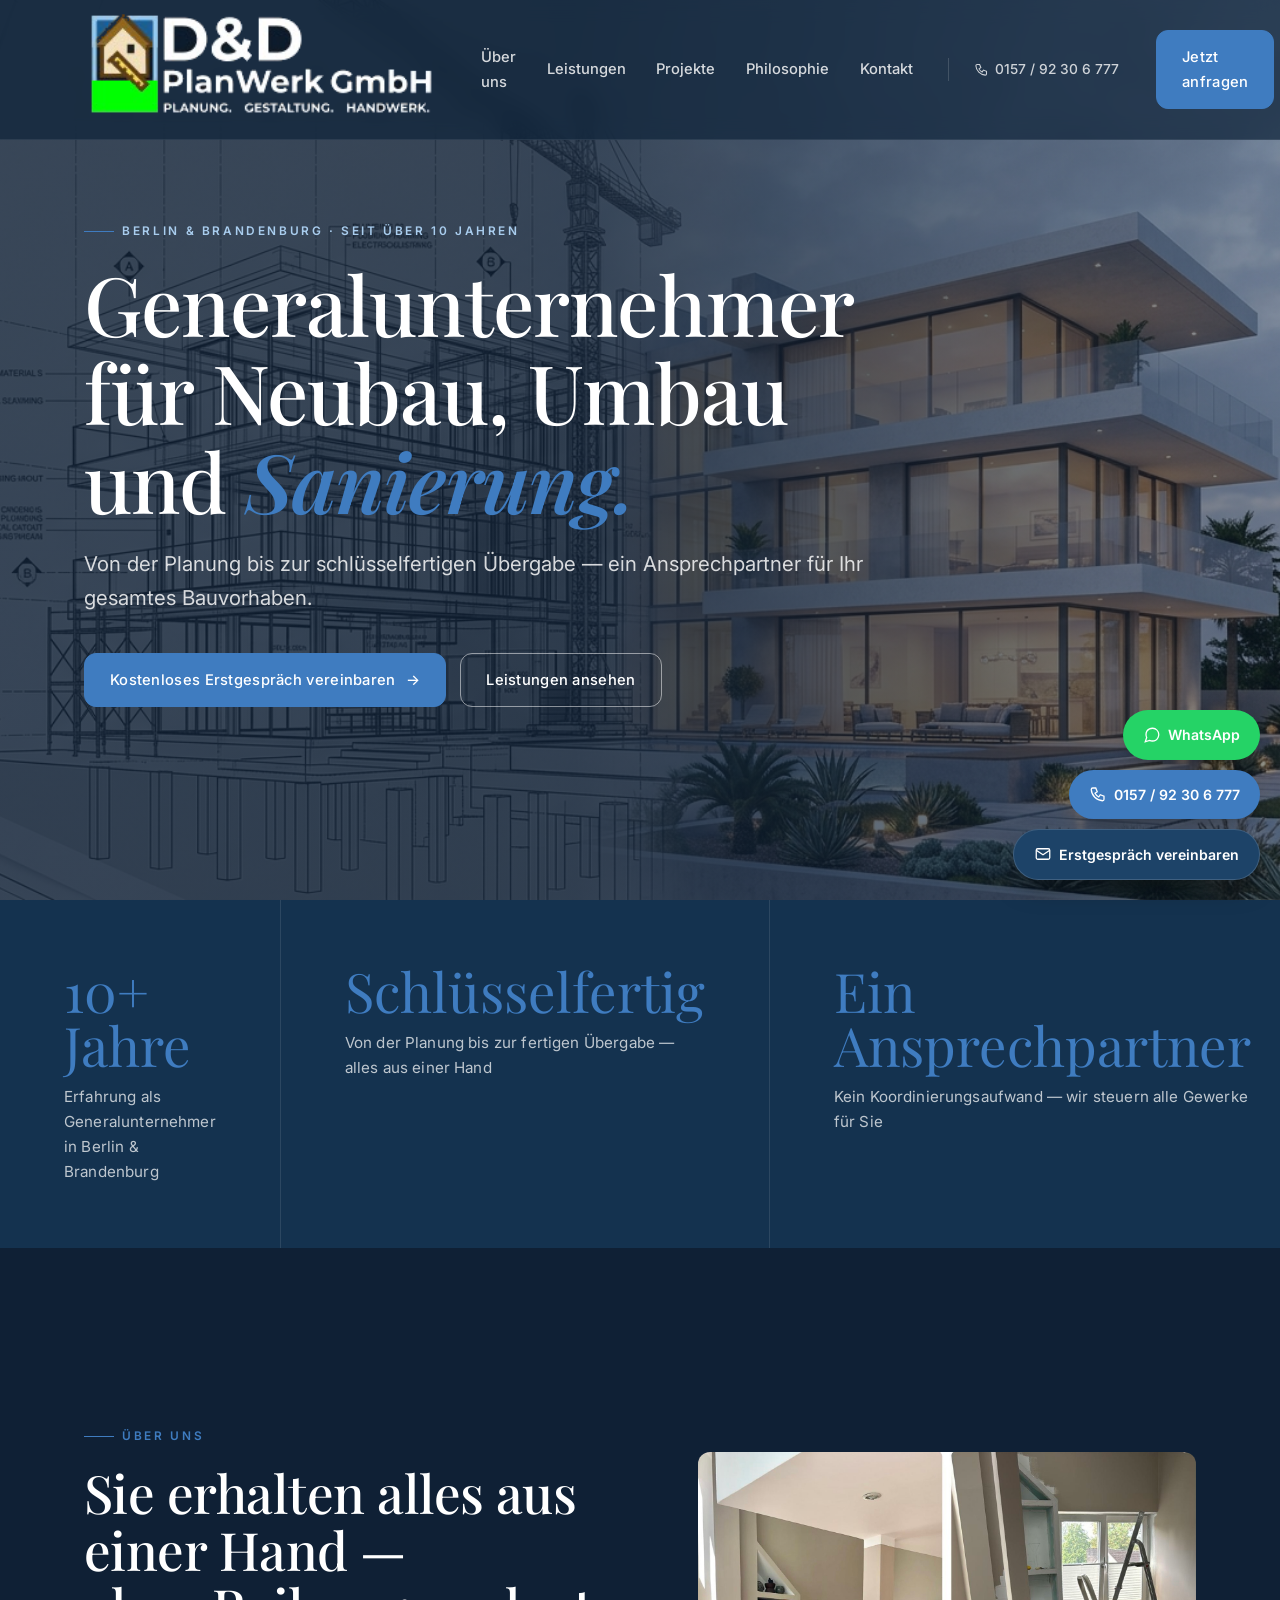
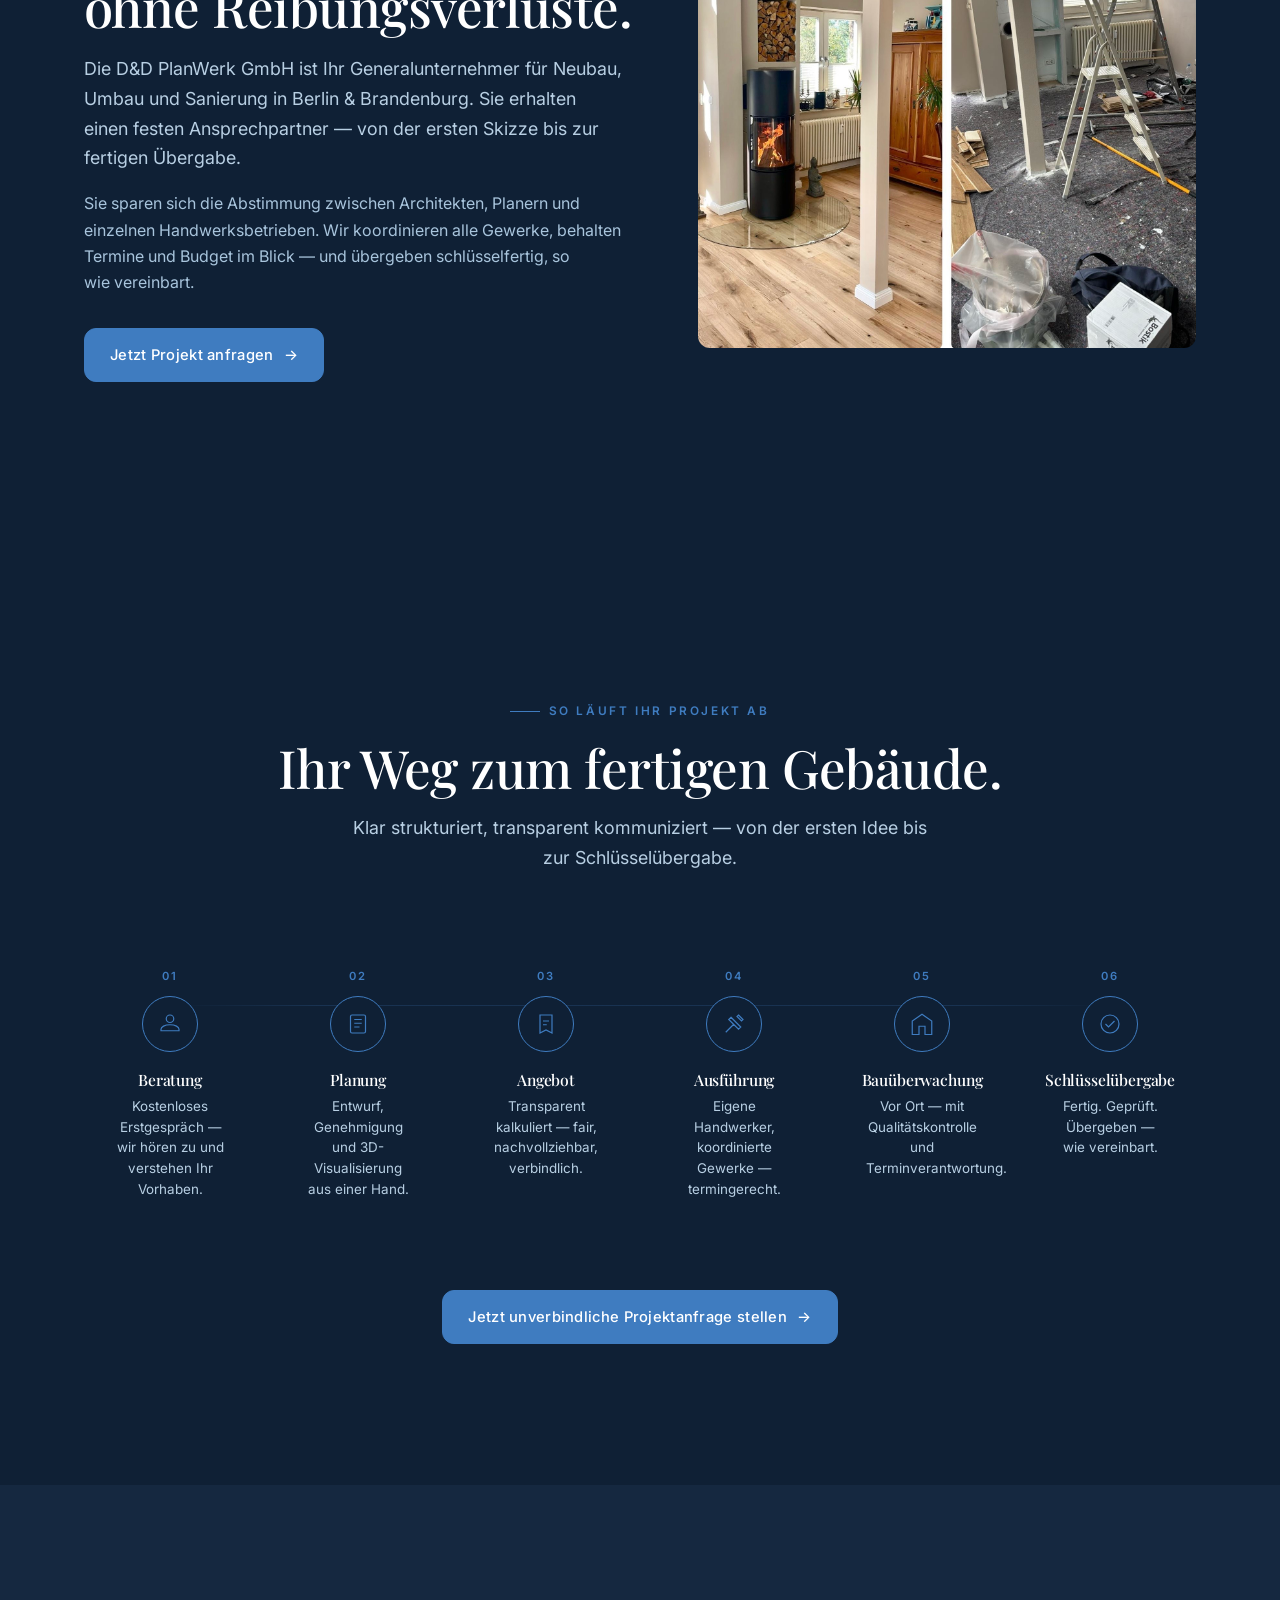
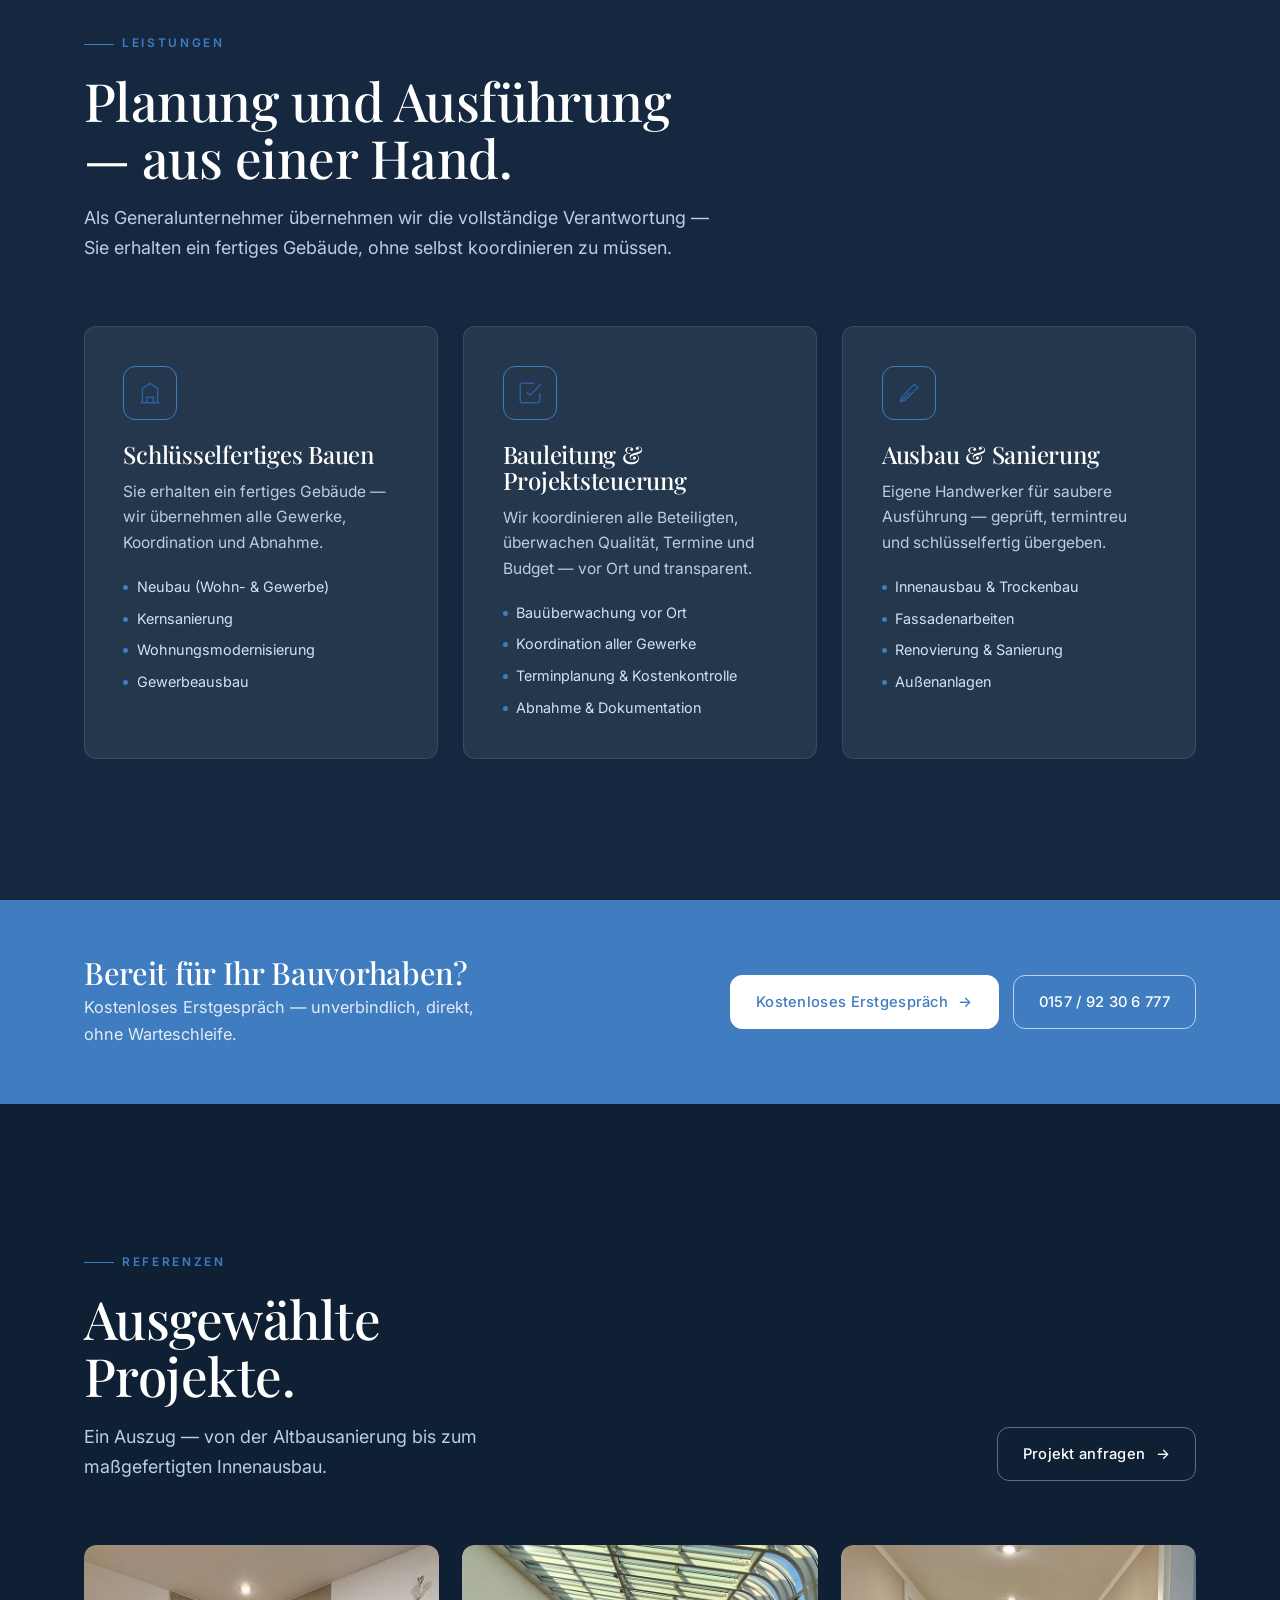
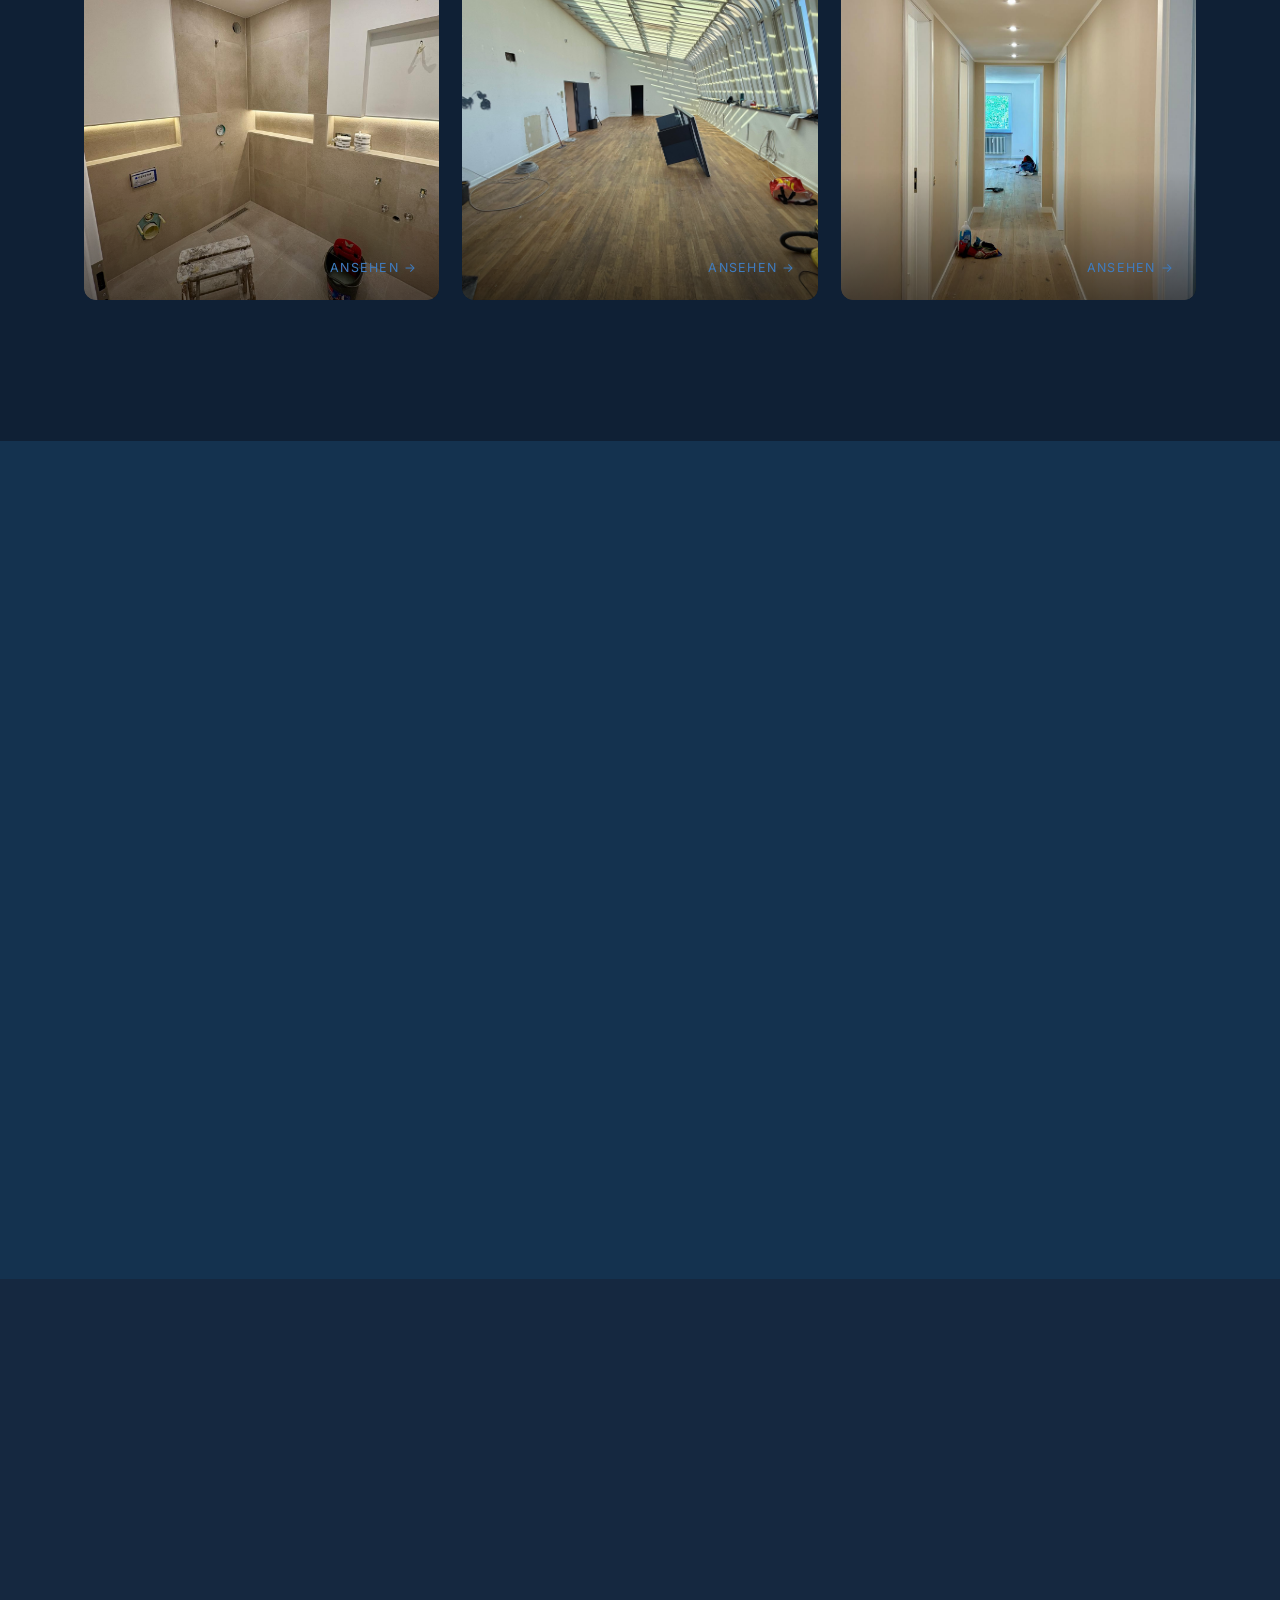
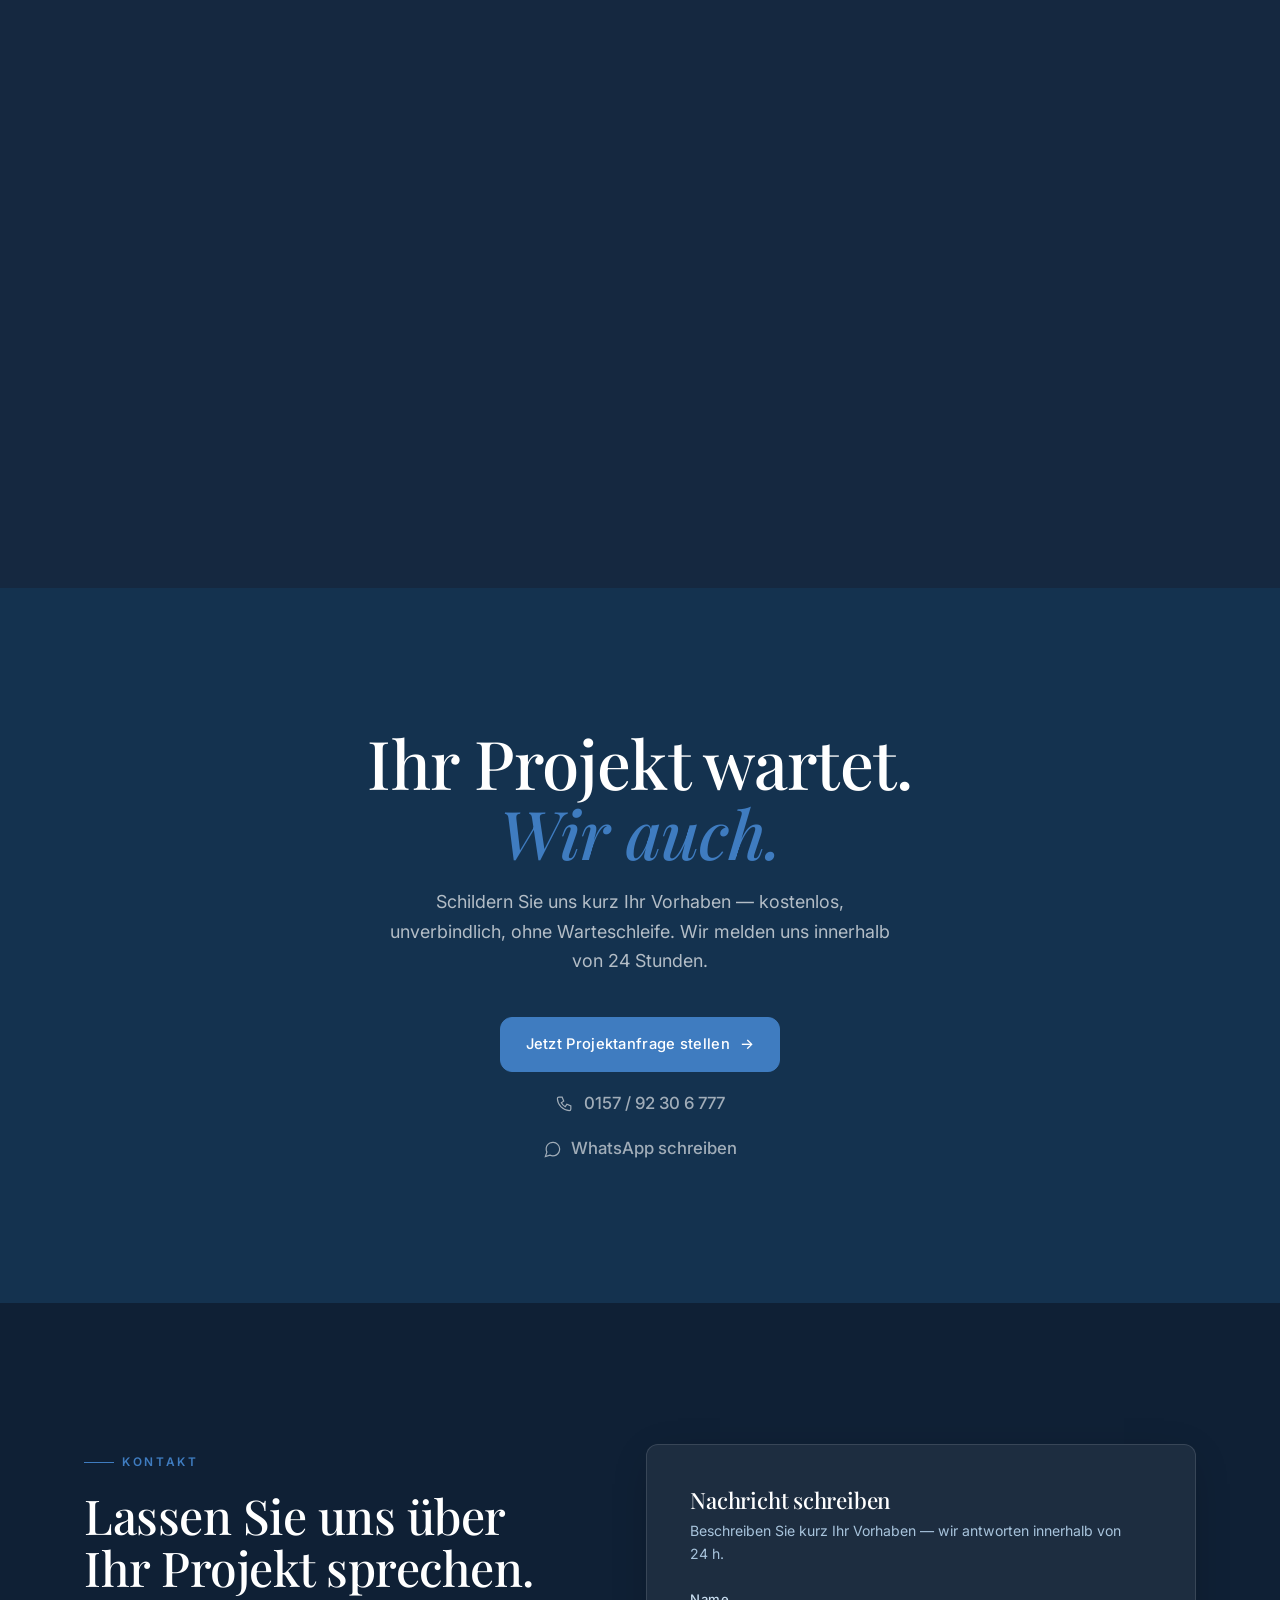
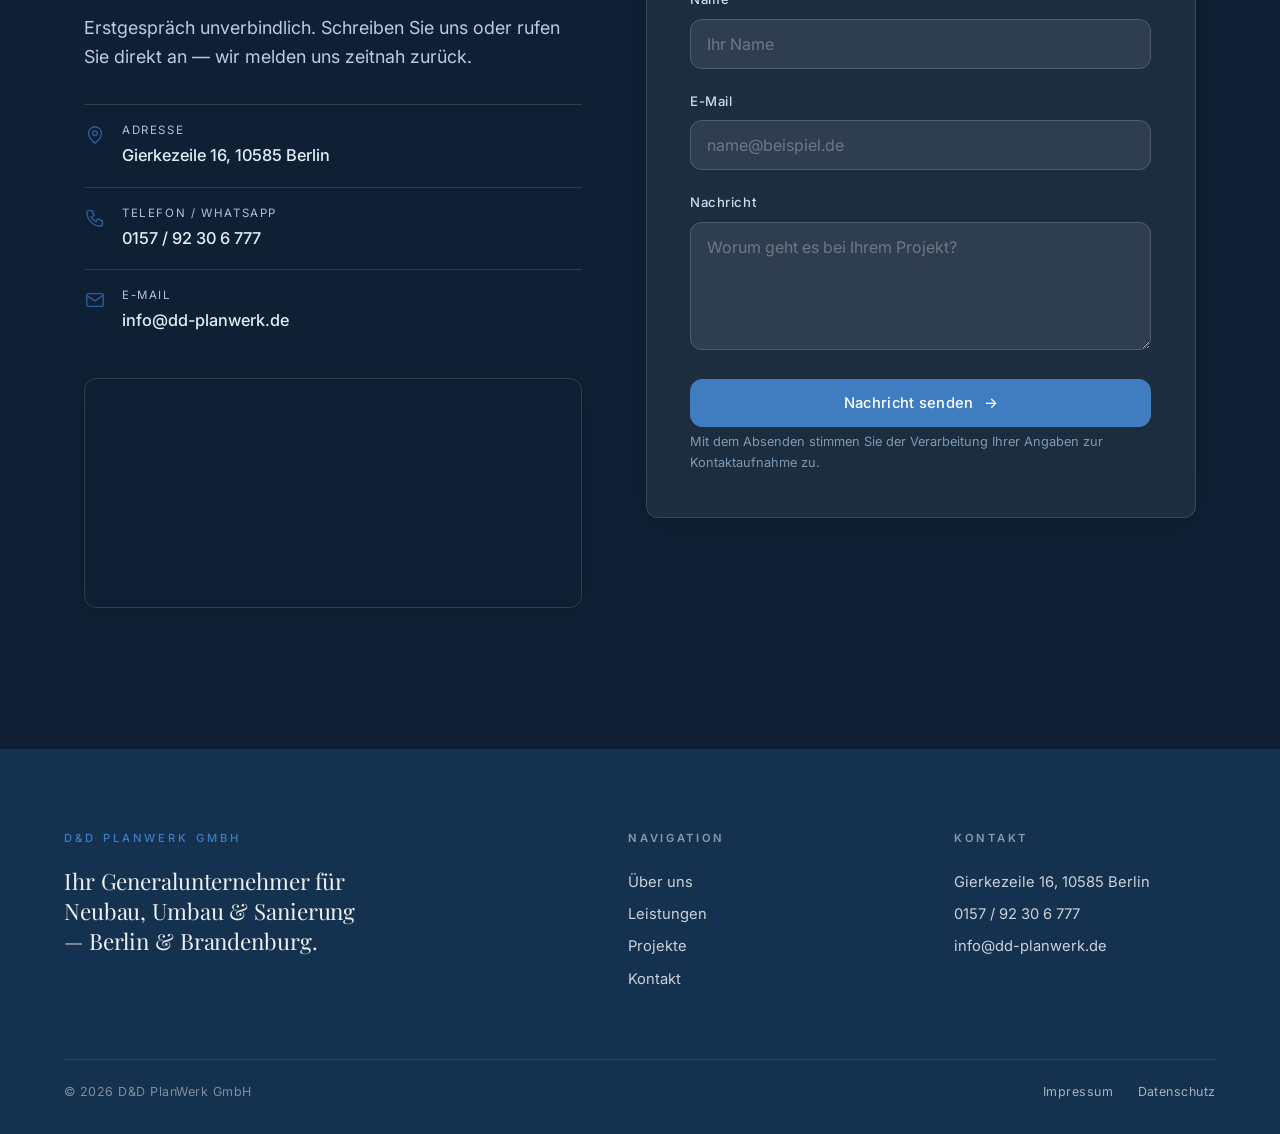
==== commit 984dc05c: "Add files via upload" ====
--- a/index.html
+++ b/index.html
@@ -390,10 +390,10 @@
       <p class="kv">Deutschland</p>
       <p class="kv" style="margin-top:.6rem">Telefon: <a href="tel:+4915792306777">+49 1579 2306777</a></p>
       <p class="kv">E-Mail: <a href="mailto:info@dd-planwerk.de">info@dd-planwerk.de</a></p>
-      <p class="kv">Vertreten durch die Geschäftsführung</p>
+      <p class="kv">Geschäftsführer: Daniel Joffe u. Deniz Zambak</p>
       <h3>Handelsregistereintrag</h3>
-      <p class="kv">Handelsregister: Amtsgericht Potsdam</p>
-      <p class="kv">Handelsregisternummer (HRB): 39822</p>
+      <p class="kv">Handelsregister: Amtsgericht Charlottenburg</p>
+      <p class="kv">Handelsregisternummer (HRB): 288228 B</p>
       <h3>Umsatzsteuer</h3>
       <p class="kv">Umsatzsteuer-Identifikationsnummer gemäß § 27a UStG: DE450839998</p>
       <h3>Verantwortlich für den Inhalt nach § 18 Abs. 2 MStV</h3>
--- a/assets/styles.css
+++ b/assets/styles.css
@@ -648,6 +648,7 @@
   .cta-band__inner{flex-direction:column;align-items:flex-start}
   .cta-band__btns{width:100%}
   .cta-band__btns .cta-band__primary,.cta-band__btns .cta-band__ghost{flex:1;justify-content:center}
+  .cta-band__btns .cta-band__ghost{font-size:.82rem;letter-spacing:.01em;white-space:nowrap}
 }
 
 /* ============================================================ PHIL 5-COL */
